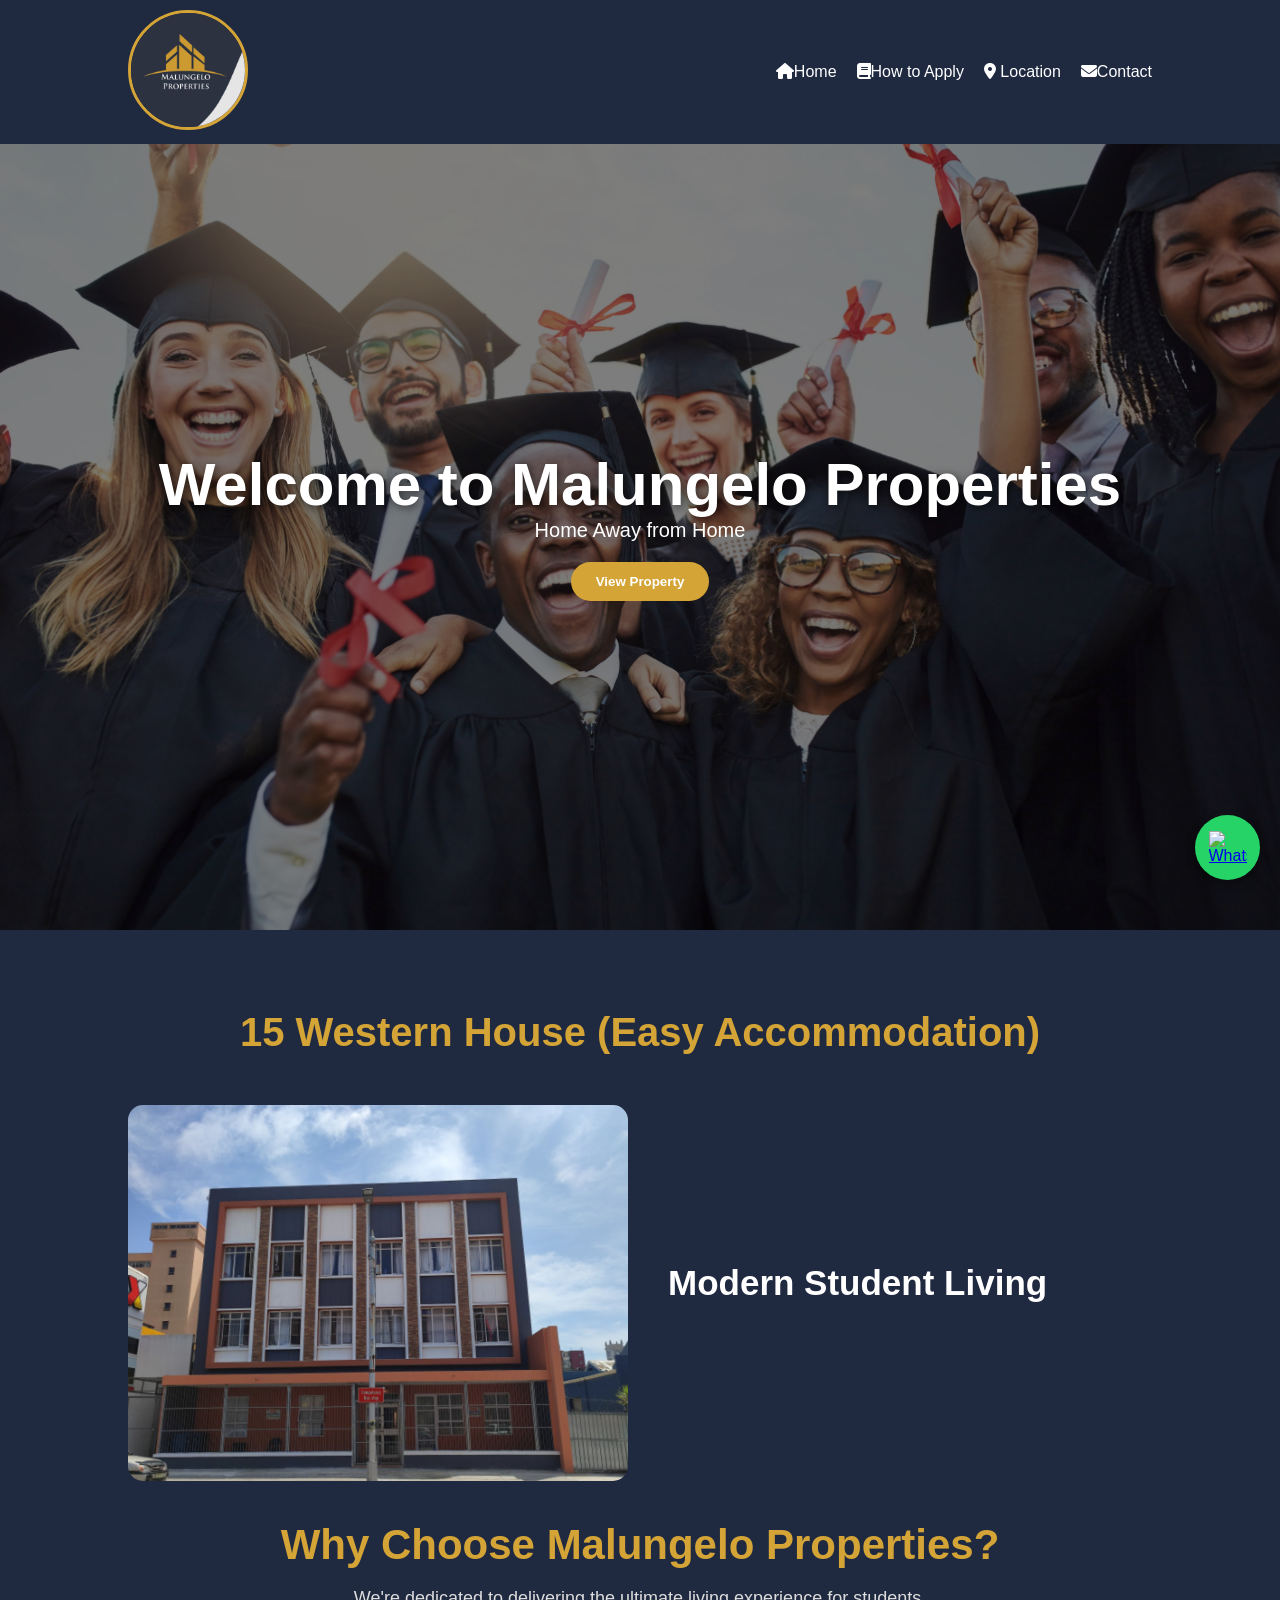
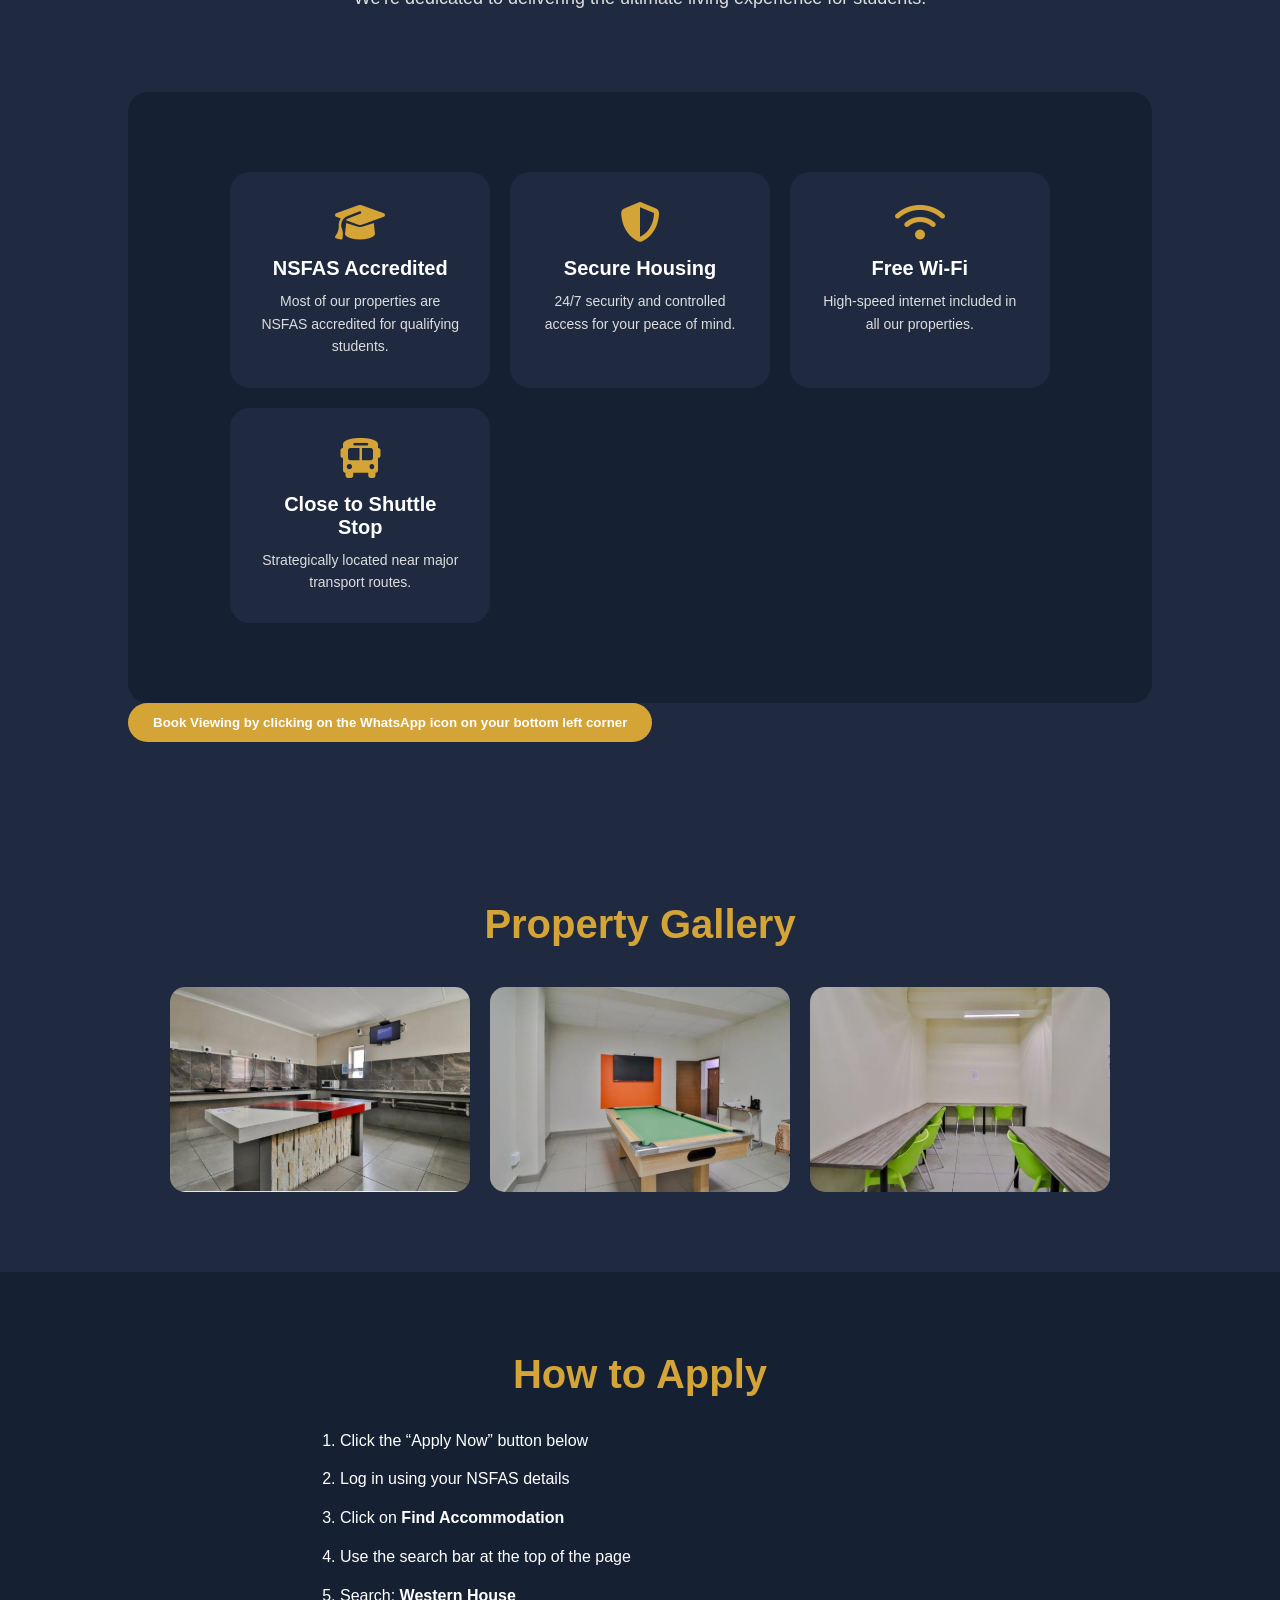
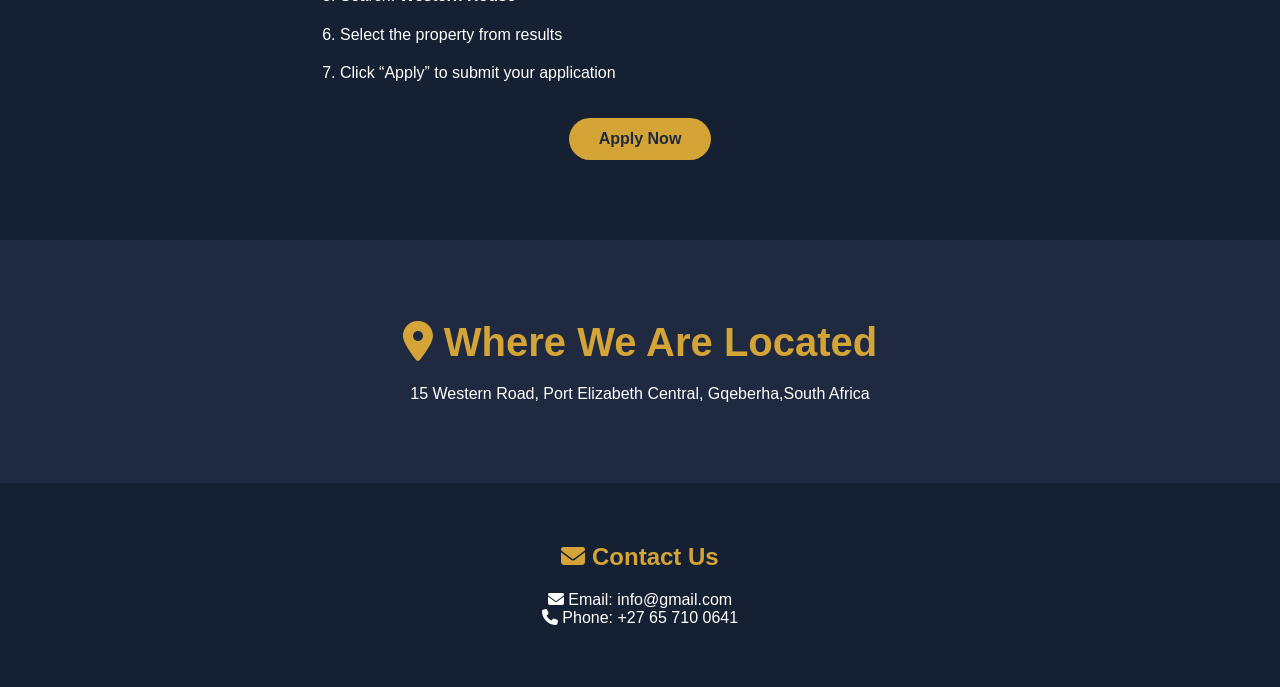
==== index.html @ 6d051ab6 "Add files via upload" ====
<!DOCTYPE html>
<html lang="en">
<head>
    <meta charset="UTF-8">
    <meta name="viewport" content="width=device-width, initial-scale=1.0">
    <title>Malungelo Accommodation</title>

    <link rel="stylesheet" href="style.css">
    <link rel="stylesheet" href="https://cdnjs.cloudflare.com/ajax/libs/font-awesome/6.4.0/css/all.min.css">
</head>

<body>

    <!-- NAVBAR -->
    <header>
        <nav>
            <div class="logo">
                <img src="logo.jpeg" alt="Logo">
            </div>

            <ul>
               <li><a href="#home"><i class="fas fa-home"></i>Home</a></li>
               <li><a href="#apply"><i class="fas fa-book"></i>How to Apply</a></li>
    <li><a href="https://www.google.com/maps?q=15+Western+Rd,+Gqeberha,+South+Africa"
     target="_blank"
     rel="noopener noreferrer">
    <i class="fas fa-map-marker-alt"></i> Location
  </a></li>
    <li><a href="#contact"><i class="fas fa-envelope"></i>Contact</a></li>   
            </ul>
        </nav>
    </header>

    <!-- HERO SECTION -->
    <section class="hero" id="home">
    <div class="hero-overlay"></div>

    <div class="hero-text">
        <h1>Welcome to Malungelo Properties</h1>
        <p> Home Away from Home</p>
        <button>View Property</button>
    </div>
</section>

    <!-- PROPERTY SECTION -->
    <section class="property-section">

        <h2>15 Western House (Easy Accommodation)</h2>

        <div class="property-card">

            <img src="property1.png" alt="Property">

            <div class="property-info">

                <h3>Modern Student Living</h3>

            </div>

        </div>
     <div class="features-heading">
    <h2>Why Choose Malungelo Properties?</h2>
    <p>
        We're dedicated to delivering the ultimate living experience for students.
    </p>
</div>

<div class="features">

    <div class="feature-box">
        <i class="fas fa-graduation-cap feature-icon"></i>
        <h3 class="feature-title">NSFAS Accredited</h3>
        <p class="feature-text">
            Most of our properties are NSFAS accredited for qualifying students.
        </p>
    </div>

    <div class="feature-box">
        <i class="fas fa-shield-alt feature-icon"></i>
        <h3 class="feature-title">Secure Housing</h3>
        <p class="feature-text">
            24/7 security and controlled access for your peace of mind.
        </p>
    </div>

    <div class="feature-box">
        <i class="fas fa-wifi feature-icon"></i>
        <h3 class="feature-title">Free Wi-Fi</h3>
        <p class="feature-text">
            High-speed internet included in all our properties.
        </p>
    </div>

    <div class="feature-box">
        <i class="fas fa-bus feature-icon"></i>
        <h3 class="feature-title">Close to Shuttle Stop</h3>
        <p class="feature-text">
            Strategically located near major transport routes.
        </p>
    </div>

</div>

     <button> Book Viewing by clicking on the WhatsApp icon on your bottom left corner</button>
    </div>
   

    </section>

    <!-- GALLERY -->
    <section class="gallery">

        <h2>Property Gallery</h2>

        <div class="gallery-container">

            <img src="room1.png" alt="Student room 1">
            <img src="room2.png" alt="Student room 2">
            <img src="room3.png" alt="Student room 3">

        </div>

    </section>

    

   
    <!-- HOW TO APPLY SECTION -->
<section class="apply-section" id="apply">

    <h2>How to Apply</h2>

    <div class="apply-steps">

        <ol>
            <li>Click the “Apply Now” button below</li>
            <li>Log in using your NSFAS details</li>
            <li>Click on <strong>Find Accommodation</strong></li>
            <li>Use the search bar at the top of the page</li>
            <li>Search: <strong> Western House </strong></li>
            <li>Select the property from results</li>
            <li>Click “Apply” to submit your application</li>
        </ol>

    </div>

    <a href="https://profprod.nsfas.org.za/login?submit=accept"
       target="_blank"
       class="apply-btn">
       Apply Now
    </a>

</section>

    <!-- LOCATION -->
   <section class="location">
    <h2><i class="fas fa-map-marker-alt"></i> Where We Are Located</h2>
    <p>15 Western Road, Port Elizabeth Central, Gqeberha,South Africa</p>
</section>

    <!-- CONTACT -->
   <section class="contact" id="contact">
    <h2><i class="fas fa-envelope"></i> Contact Us</h2>
    <p><i class="fas fa-envelope"></i> Email: info@gmail.com</p>
    <p><i class="fas fa-phone"></i> Phone: +27 65 710 0641</p>
</section>

    <!-- WHATSAPP BUTTON -->
    <a href="https://wa.me/27657100641" class="whatsapp-btn" target="_blank" aria-label="Chat on WhatsApp">
        
    <img src="https://cdn-icons-png.flaticon.com/512/733/733585.png" alt="WhatsApp">
</a>
<script src="script.js"></script>
</body>
</html>
---- style.css ----
*{
    margin:0;
    padding:0;
    box-sizing:border-box;
    font-family:Arial, sans-serif;
}

body{
    background:#1f2940;
    color:white;
    padding-top: 120px;
}

/* NAVBAR */

header{
     background:#1f2940;
    padding:10px 10%;
    
    position: fixed;
    top: 0;
    left: 0;
    width: 100%;
    
    z-index: 1000;
}

nav{
    display:flex;
    justify-content:space-between;
    align-items:center;
}

.logo img{
    width:120px;
    height:120px;
    border-radius:50%;
    object-fit:cover;
    border:3px solid #d4a437;
}

nav ul{
    display:flex;
    list-style:none;
}

nav ul li{
    margin-left:20px;
}

nav ul li a{
    color:white;
    text-decoration:none;
    transition:0.3s;
}

nav ul li a:hover{
    color:#d4a437;
}

/* HERO */

.hero{
    height:90vh;
    position: relative;

    background: url("graduation.png") center/cover no-repeat;

    display:flex;
    justify-content:center;
    align-items:center;
    text-align:center;
}
.hero-overlay{
    position:absolute;
    top:0;
    left:0;
    width:100%;
    height:100%;
    background: rgba(0,0,0,0.5);
    z-index:1;
}

.hero-text{
   position: relative;
    z-index: 2;
    animation: fadeIn 2s ease;
    padding: 20px;
}

.hero-text h1{
    font-size: 60px;
    text-shadow: 2px 2px 10px rgba(0,0,0,0.6);
}

.hero-text p{
    font-size:20px;
    margin-bottom:20px;
}

button{
   padding: 12px 25px;
    border: none;
    background: #d4a437;
    color: white;
    border-radius: 30px;
    cursor: pointer;
    transition: 0.3s;
    font-weight: bold;
}

button:hover{
    background: white;
    color: #1f2940;
    transform: scale(1.05);
}

/* PROPERTY */

.property-section{
    padding:80px 10%;
}

.property-section h2{
    text-align:center;
    margin-bottom:50px;
    color:#d4a437;
    font-size:40px;
}

.property-card{
    display:flex;
    gap:40px;
    align-items:center;
    flex-wrap:wrap;

    animation:slideUp 1.5s ease;
}

.property-card img{
    width:500px;
    border-radius:15px;
    transition:0.4s;
}

.property-card img:hover{
    transform:scale(1.05);
}

.property-info{
    max-width:500px;
}

.property-info h3{
    font-size:35px;
    margin-bottom:20px;
}

.property-info p{
    line-height:1.8;
    margin-bottom:20px;
}

/* GALLERY */

.gallery{
    padding:80px 10%;
    text-align:center;
}

.gallery h2{
    color:#d4a437;
    margin-bottom:40px;
    font-size:40px;
}

.gallery-container{
    display:flex;
    gap:20px;
    justify-content:center;
    flex-wrap:wrap;
}

.gallery-container img{
    width:300px;
    border-radius:15px;
    transition:0.4s;
}

.gallery-container img:hover{
    transform:translateY(0) scale(1.05);
    box-shadow:0px 8px 20px rgba(0,0,0,0.5);
}
.apply-section{
    padding:80px 10%;
    text-align:center;
    background:#162033;
}

.apply-section h2{
    color:#d4a437;
    font-size:40px;
    margin-bottom:30px;
}

.apply-steps ol{
    text-align:left;
    max-width:600px;
    margin:0 auto 30px auto;
    line-height:1.8;
}

.apply-steps li{
    margin-bottom:10px;
}

.apply-btn{
    display:inline-block;
    padding:12px 30px;
    background:#d4a437;
    color:#1f2940;
    text-decoration:none;
    font-weight:bold;
    border-radius:30px;
    transition:0.3s;
}

.apply-btn:hover{
    background:white;
    transform:scale(1.05);
}
/* LOCATION */

.location{
    padding:80px 10%;
    text-align:center;
}

.location h2{
    color:#d4a437;
    margin-bottom:20px;
    font-size:40px;
}

/* CONTACT */

.contact{
    padding:60px 10%;
    text-align:center;
    background:#162033;
}

.contact h2{
    color:#d4a437;
    margin-bottom:20px;
}

/* WHATSAPP BUTTON */

.whatsapp-btn{
    position:fixed;
    bottom:20px;
    right:20px;
    width:65px;
    height:65px;
    background:#25D366;
    border-radius:50%;

    display:flex;
    justify-content:center;
    align-items:center;

    box-shadow:0px 4px 10px rgba(0,0,0,0.4);

    z-index:1000;

    animation:pulse 2s infinite;
}

.whatsapp-btn img{
    width:38px;
}

.whatsapp-btn:hover{
    transform:scale(1.1);
}
.features{
    padding:80px 10%;
    display:grid;
    grid-template-columns:repeat(auto-fit, minmax(220px, 1fr));
    gap:20px;
    border-radius: 20px;
    background:#162033;
    text-align:center;
}

.feature-box{
    background:#1f2940;
    padding:30px;
    border-radius:15px;
    transition:0.3s;
}

.feature-box:hover{
    transform:translateY(-8px);
    background:#22304d;
}

.feature-icon{
    font-size:40px;
    color:#d4a437;
    margin-bottom:15px;
}

.feature-title{
    font-size:20px;
    font-weight:bold;
    margin-bottom:10px;
}

.feature-text{
    font-size:14px;
    line-height:1.6;
    color:#ddd;
}
.feature-box{
    background:#1f2940;
    padding:30px;
    border-radius:20px;
    transition:0.4s ease;
    cursor:pointer;
    position:relative;
    overflow:hidden;
}

/* glow effect */
.feature-box::before{
    content:"";
    position:absolute;
    top:0;
    left:-100%;
    width:100%;
    height:100%;
    background:linear-gradient(120deg, transparent, rgba(212,164,55,0.15), transparent);
    transition:0.5s;
}

.feature-box:hover::before{
    left:100%;
}

.feature-box:hover{
    transform:translateY(-10px) scale(1.03);
    box-shadow:0 10px 25px rgba(0,0,0,0.4);
}
.features-heading{
    text-align:center;
    margin-bottom:50px;
}

.features-heading h2{
    font-size:42px;
    font-weight:bold;
    color:#d4a437;
    margin-bottom:15px;
}

.features-heading p{
    font-size:18px;
    color:#ddd;
    max-width:700px;
    margin:auto;
    line-height:1.6;
}
.features-heading{
    background:#1f2940;
    padding:40px;
    border-radius:20px;
    text-align:center;
    margin-bottom:40px;
}

.features-heading h2{
    font-size:42px;
    color:#d4a437;
    margin-bottom:15px;
    font-weight:bold;
}

.features-heading p{
    font-size:18px;
    color:#ddd;
    line-height:1.6;
}
/* ANIMATIONS */

@keyframes fadeIn{

    from{
        opacity:0;
        transform:translateY(-30px);
    }

    to{
        opacity:1;
        transform:translateY(0);
    }

}

@keyframes slideUp{

    from{
        opacity:0;
        transform:translateY(40px);
    }

    to{
        opacity:1;
        transform:translateY(0);
    }

}

@keyframes pulse{

    0%{
        transform:scale(1);
    }

    50%{
        transform:scale(1.08);
    }

    100%{
        transform:scale(1);
    }
 
}
@media (max-width: 768px){

    .hero-text h1{
        font-size: 35px;
    }

    .property-card{
        flex-direction: column;
        text-align: center;
    }

    .property-card img{
        width: 100%;
    }

    nav ul{
        flex-direction: column;
        gap: 10px;
    }
}
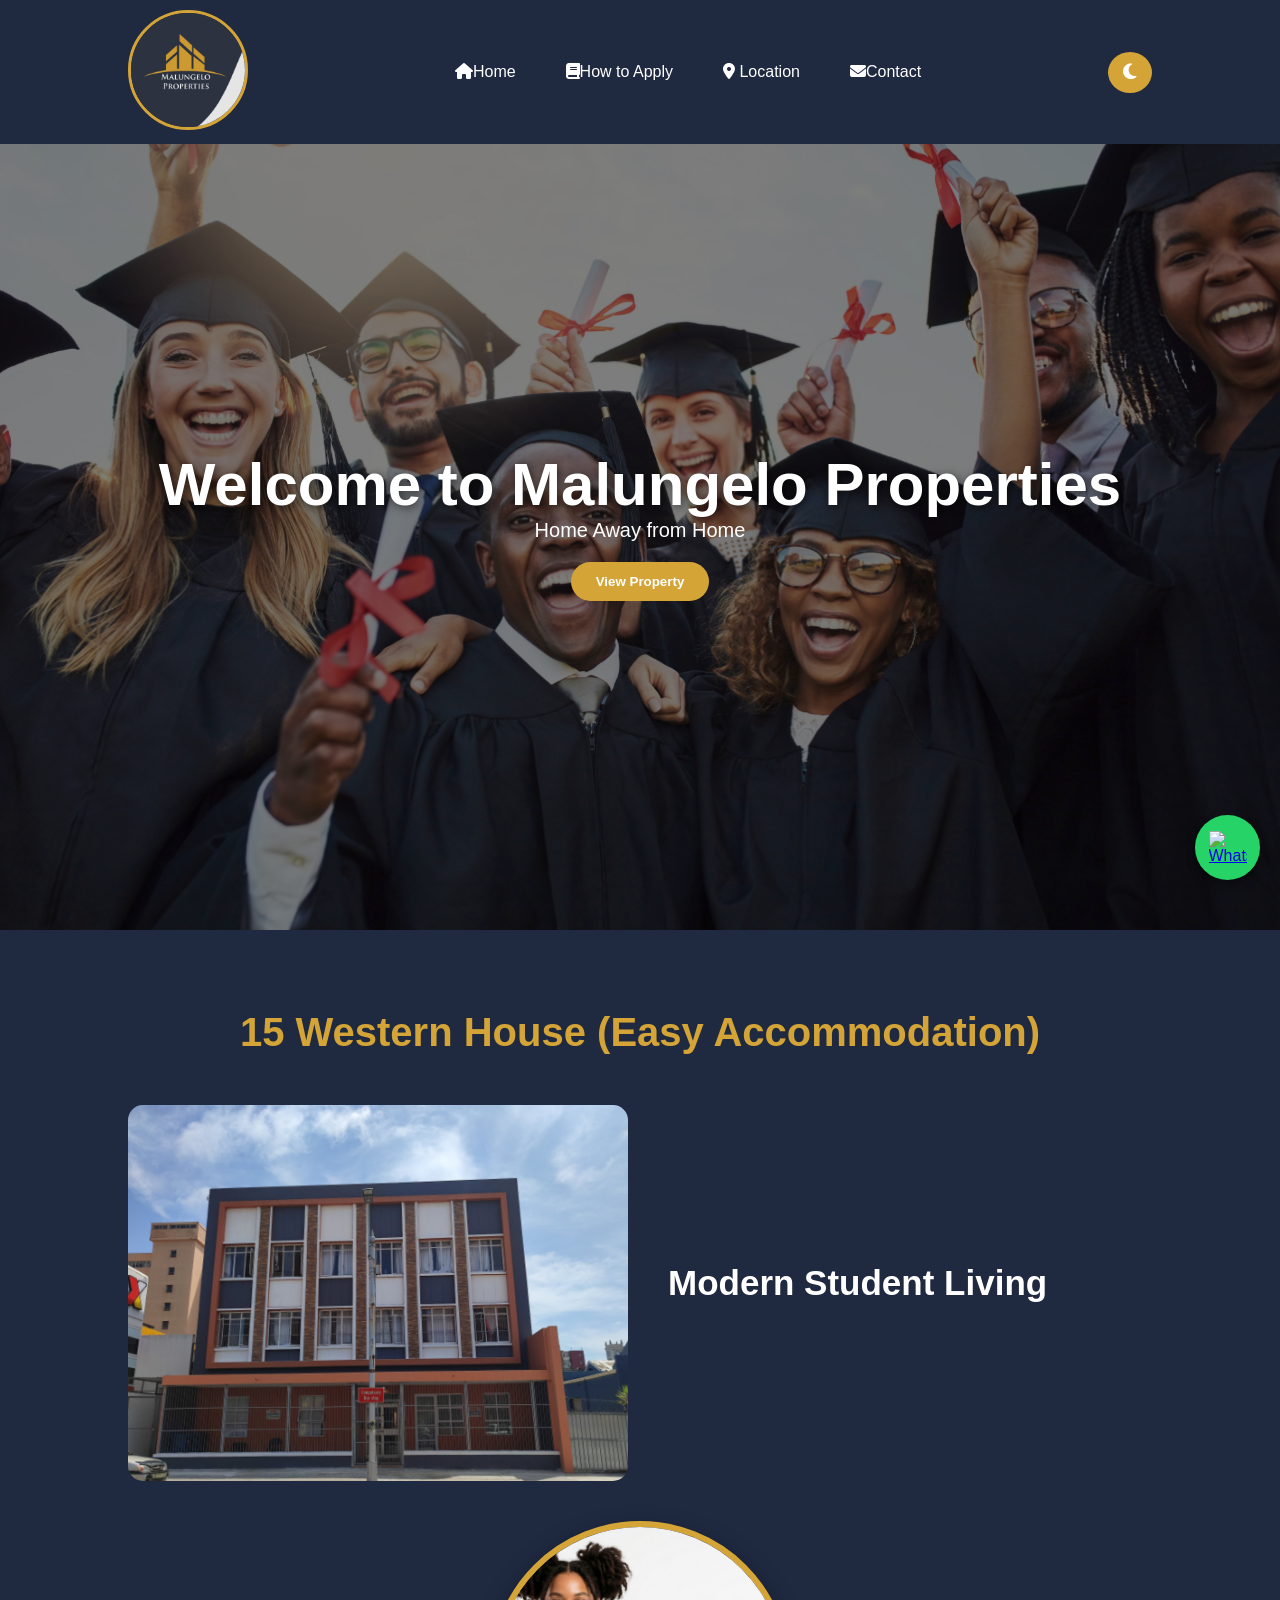
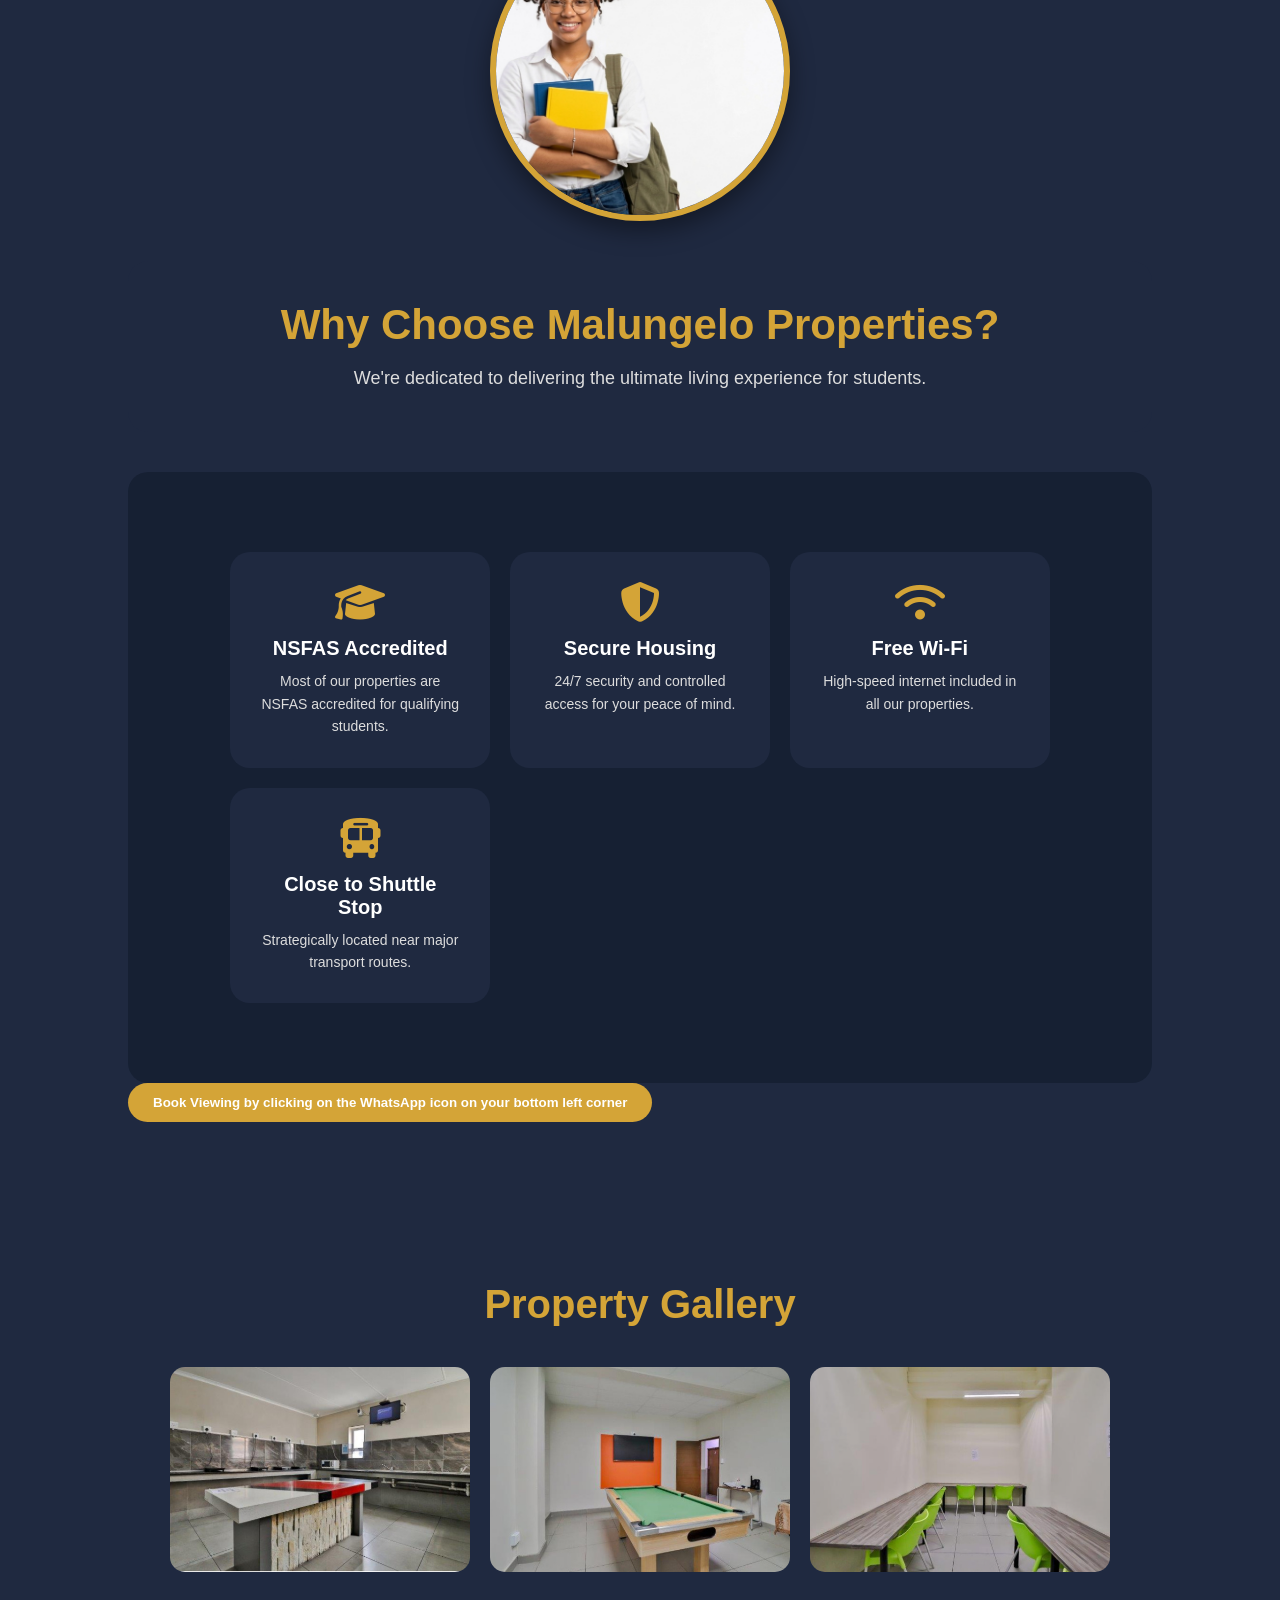
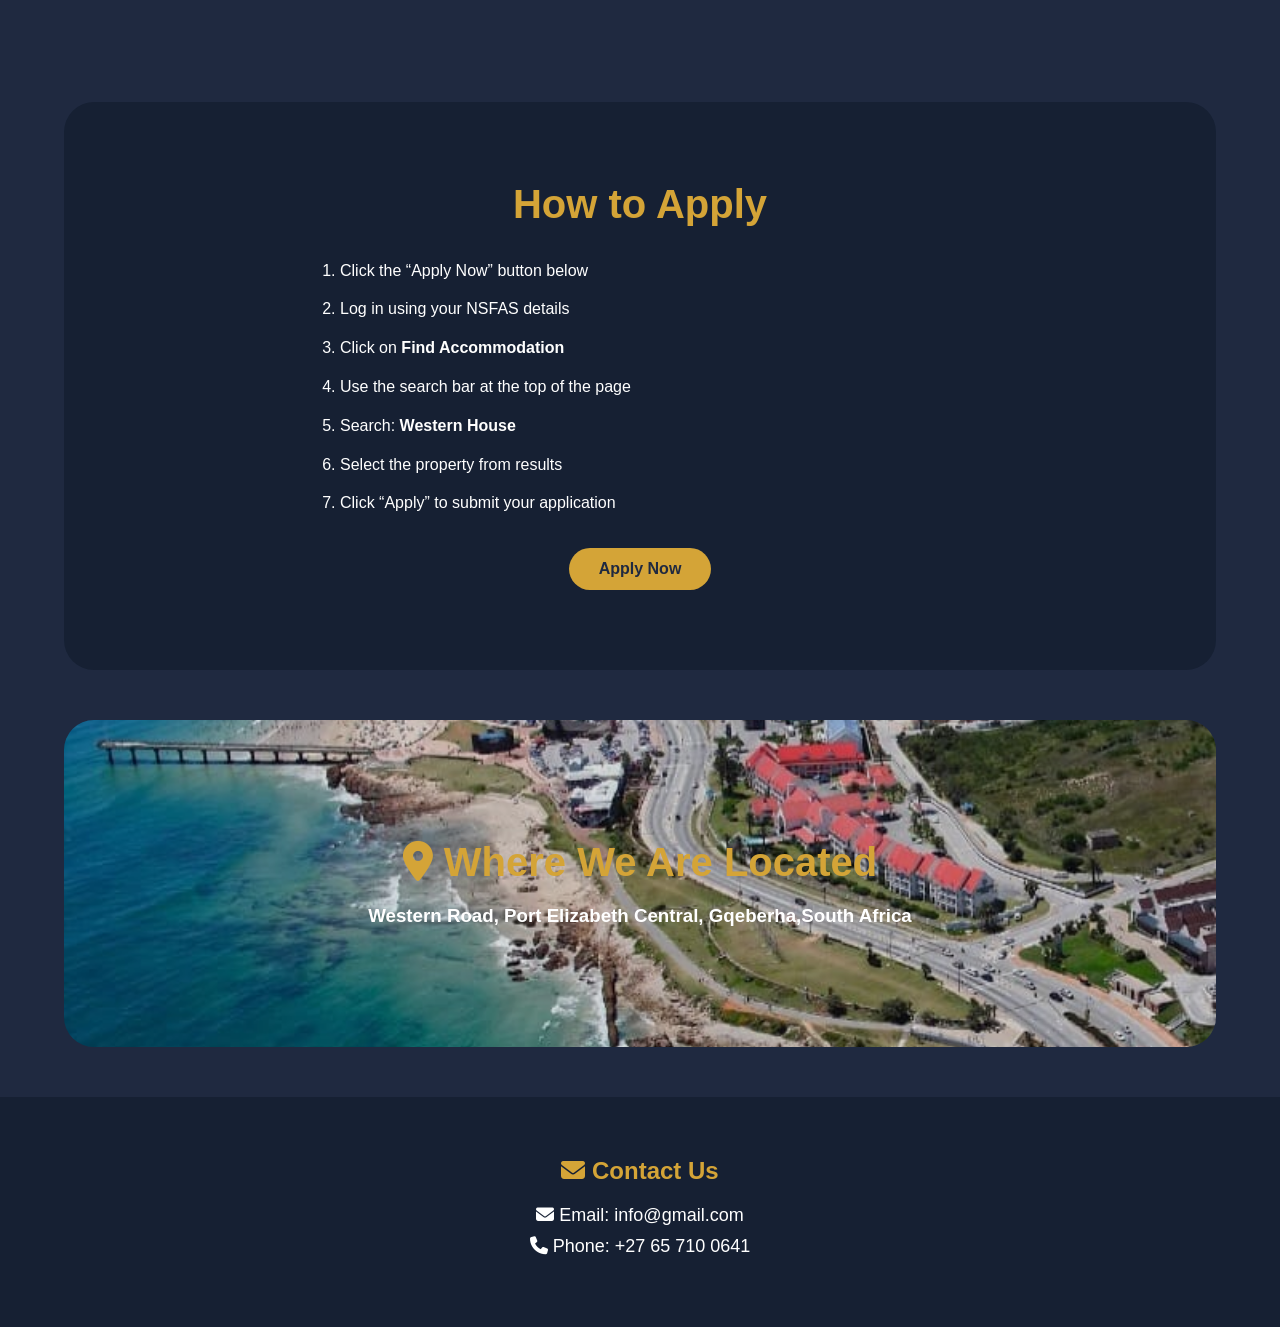
==== commit 95b81f0f: "Add files via upload" ====
--- a/index.html
+++ b/index.html
@@ -28,6 +28,9 @@
   </a></li>
     <li><a href="#contact"><i class="fas fa-envelope"></i>Contact</a></li>   
             </ul>
+            <button id="theme-toggle">
+        <i class="fas fa-moon"></i>
+    </button>
         </nav>
     </header>
 
@@ -58,6 +61,11 @@
             </div>
 
         </div>
+        <section class="fun-image-section">
+
+    <img src="fun.jpg" alt="Students" class="fun-image">
+
+</section>
      <div class="features-heading">
     <h2>Why Choose Malungelo Properties?</h2>
     <p>
@@ -154,8 +162,11 @@
 
     <!-- LOCATION -->
    <section class="location">
+    <div class="location-overlay"></div>
+    <div  class="location-content">
     <h2><i class="fas fa-map-marker-alt"></i> Where We Are Located</h2>
-    <p>15 Western Road, Port Elizabeth Central, Gqeberha,South Africa</p>
+    <h3><strong> Western Road, Port Elizabeth Central, Gqeberha,South Africa</strong><h3>
+    </div>
 </section>
 
     <!-- CONTACT -->
--- a/style.css
+++ b/style.css
@@ -41,7 +41,11 @@
 
 nav ul{
     display:flex;
+    flex-direction:row;
+    align-items:center;
+    justify-content:center;
     list-style:none;
+    gap:30px;
 }
 
 nav ul li{
@@ -392,6 +396,268 @@
     color:#ddd;
     line-height:1.6;
 }
+#theme-toggle{
+    padding:10px 15px;
+    border:none;
+    border-radius:50%;
+    background:#d4a437;
+    color:white;
+    cursor:pointer;
+    font-size:18px;
+    transition:0.3s;
+}
+
+#theme-toggle:hover{
+    transform:scale(1.1);
+}
+
+/* LIGHT MODE */
+
+/* LIGHT MODE */
+
+body.light-mode{
+    background:#e9eef7;
+    color:#1f2940;
+}
+
+/* HEADER + NAVBAR */
+body.light-mode header{
+    background:#dfe7f5;
+    box-shadow:0 2px 10px rgba(0,0,0,0.1);
+}
+
+body.light-mode nav ul li a{
+    color:#1f2940;
+}
+
+/* HERO */
+
+
+/* MAIN SECTIONS */
+body.light-mode .property-section,
+body.light-mode .gallery
+{
+    background:#e9eef7;
+}
+
+/* DARK BLUE SECTIONS */
+body.light-mode .apply-section,
+body.light-mode .contact,
+body.light-mode .features{
+    background:#1f2940;
+}
+
+/* FEATURE CARDS */
+body.light-mode .feature-box{
+    background:#dfe7f5;
+    color:#1f2940;
+    box-shadow:0 4px 12px rgba(0,0,0,0.1);
+}
+
+body.light-mode .feature-box:hover{
+    background:#1f2940;
+}
+
+
+/* FEATURE TEXT */
+body.light-mode .feature-text,
+body.light-mode .features-heading p,
+body.light-mode .apply-steps{
+    color:rgb(255, 255, 255);
+}
+
+/* FEATURES HEADING */
+body.light-mode .features-heading{
+    background:#dfe7f5;
+}
+
+/* BUTTONS */
+body.light-mode button,
+body.light-mode .apply-btn{
+    background:#1f2940;
+    color:white;
+}
+
+body.light-mode button:hover,
+body.light-mode .apply-btn:hover{
+    background:#d4a437;
+    color:white;
+}
+
+/* PROPERTY CARD */
+body.light-mode .property-card{
+    background:transparent;
+}
+
+/* CONTACT + LOCATION TEXT */
+body.light-mode .contact p,
+body.light-mode .location p{
+    color:#1f2940;
+}
+/* KEEP HERO TEXT WHITE ALWAYS */
+
+body.light-mode .hero-text h1,
+body.light-mode .hero-text p{
+    color:white;
+}
+
+/* KEEP "WHY CHOOSE MALUNGELO PROPERTIES" SECTION DARK */
+
+body.light-mode .features-heading{
+    background:#1f2940;
+}
+
+body.light-mode .features-heading h2{
+    color:#d4a437;
+}
+
+body.light-mode .features-heading p{
+    color:white;
+}
+
+/* FEATURE BOX TEXT ALWAYS WHITE */
+
+body.light-mode .feature-box{
+    background:#1f2940;
+    color:white;
+}
+
+body.light-mode .feature-title,
+body.light-mode .feature-text{
+    color:white;
+}/* ROUND APPLY SECTION */
+
+.apply-section{
+    padding:80px 10%;
+    text-align:center;
+    background:#162033;
+    border-radius:30px;
+    margin:50px auto;
+    width:90%;
+}
+
+/* CONTACT TEXT ALWAYS VISIBLE */
+
+.contact p{
+    color:white;
+    font-size:18px;
+    margin:10px 0;
+}
+
+/* LIGHT MODE CONTACT TEXT */
+
+body.light-mode .contact{
+    background:#162033;
+}
+
+body.light-mode .contact p{
+    color:white;
+}
+
+/* KEEP CONTACT TEXT WHITE EVEN ON HOVER */
+
+body.light-mode .contact p:hover{
+    color:white;
+}
+
+/* HOVER EFFECT WITHOUT CHANGING TEXT COLOR */
+
+body.light-mode .feature-box:hover{
+    background:#22304d;
+    transform:translateY(-10px) scale(1.03);
+    box-shadow:0 10px 25px rgba(0,0,0,0.4);
+}
+
+body.light-mode .feature-box:hover .feature-title,
+body.light-mode .feature-box:hover .feature-text{
+    color:white;
+}
+.location{
+    position:relative;
+    padding:120px 10%;
+    text-align:center;
+
+    background:url("location.jpeg") center/cover no-repeat;
+
+    border-radius:30px;
+    margin:50px auto;
+    width:90%;
+
+    overflow:hidden;
+}
+
+/* DARK OVERLAY */
+
+.location-overlay{
+    position:absolute;
+    top:0;
+    left:0;
+    width:100%;
+    height:100%;
+    background:rgba(0, 0, 0, 0.125);
+}
+
+/* CONTENT ABOVE IMAGE */
+
+.location-content{
+    position:relative;
+    z-index:2;
+}
+
+.location h2{
+    color:#d4a437;
+    margin-bottom:20px;
+    font-size:40px;
+}
+
+.location p{
+    color:white;
+    font-size:18px;
+}
+/* FUN IMAGE SECTION */
+
+.fun-image-section{
+    display:flex;
+    justify-content:center;
+    align-items:center;
+    margin:40px auto;
+    width:100%;
+}
+
+/* IMAGE */
+
+.fun-image{
+    width:300px;
+    height:300px;
+
+    object-fit:cover;
+
+    border-radius:50%;
+
+    border:6px solid #d4a437;
+
+    animation:floatImage 3s ease-in-out infinite;
+
+    box-shadow:0 10px 25px rgba(0,0,0,0.4);
+}
+/* FLOAT EFFECT */
+
+@keyframes floatImage{
+
+    0%{
+        transform:translateY(0px);
+    }
+
+    50%{
+        transform:translateY(-15px);
+    }
+
+    100%{
+        transform:translateY(0px);
+    }
+
+}
+
 /* ANIMATIONS */
 
 @keyframes fadeIn{
@@ -452,8 +718,5 @@
         width: 100%;
     }
 
-    nav ul{
-        flex-direction: column;
-        gap: 10px;
-    }
+ 
 }
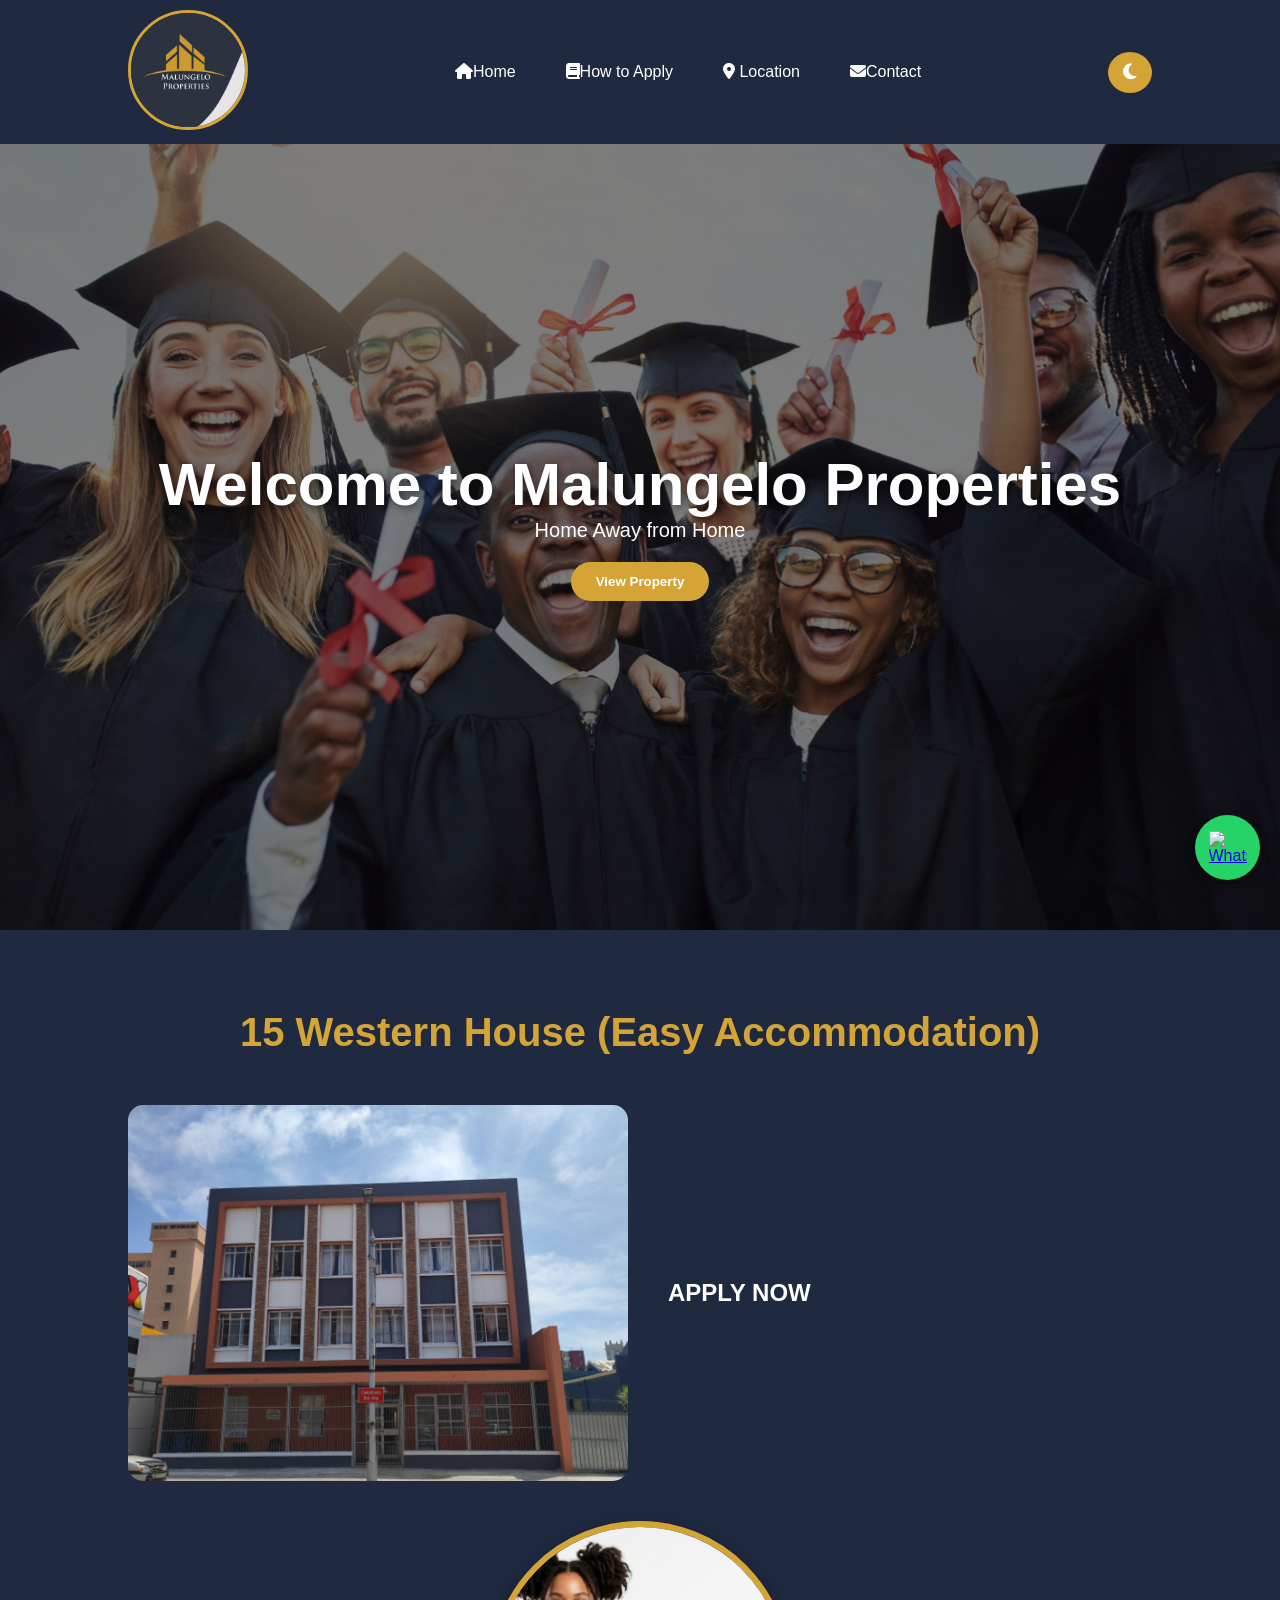
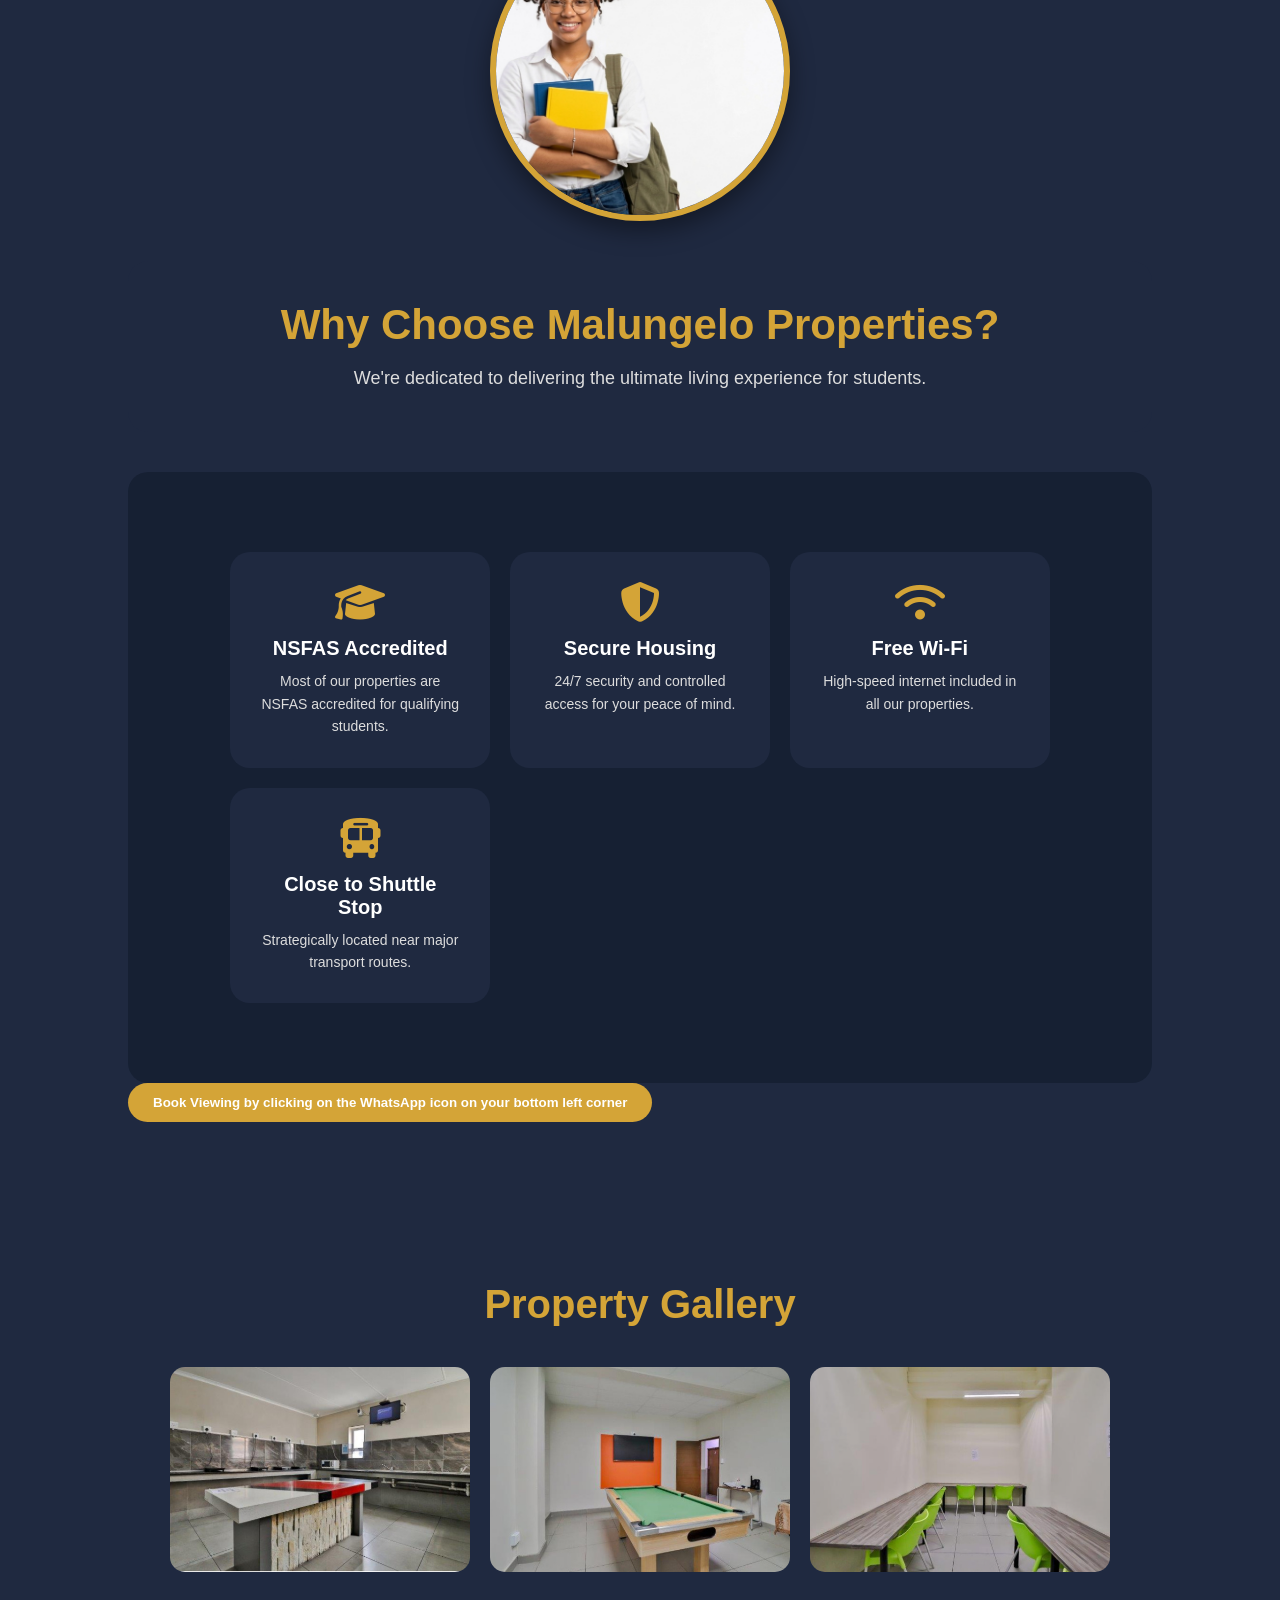
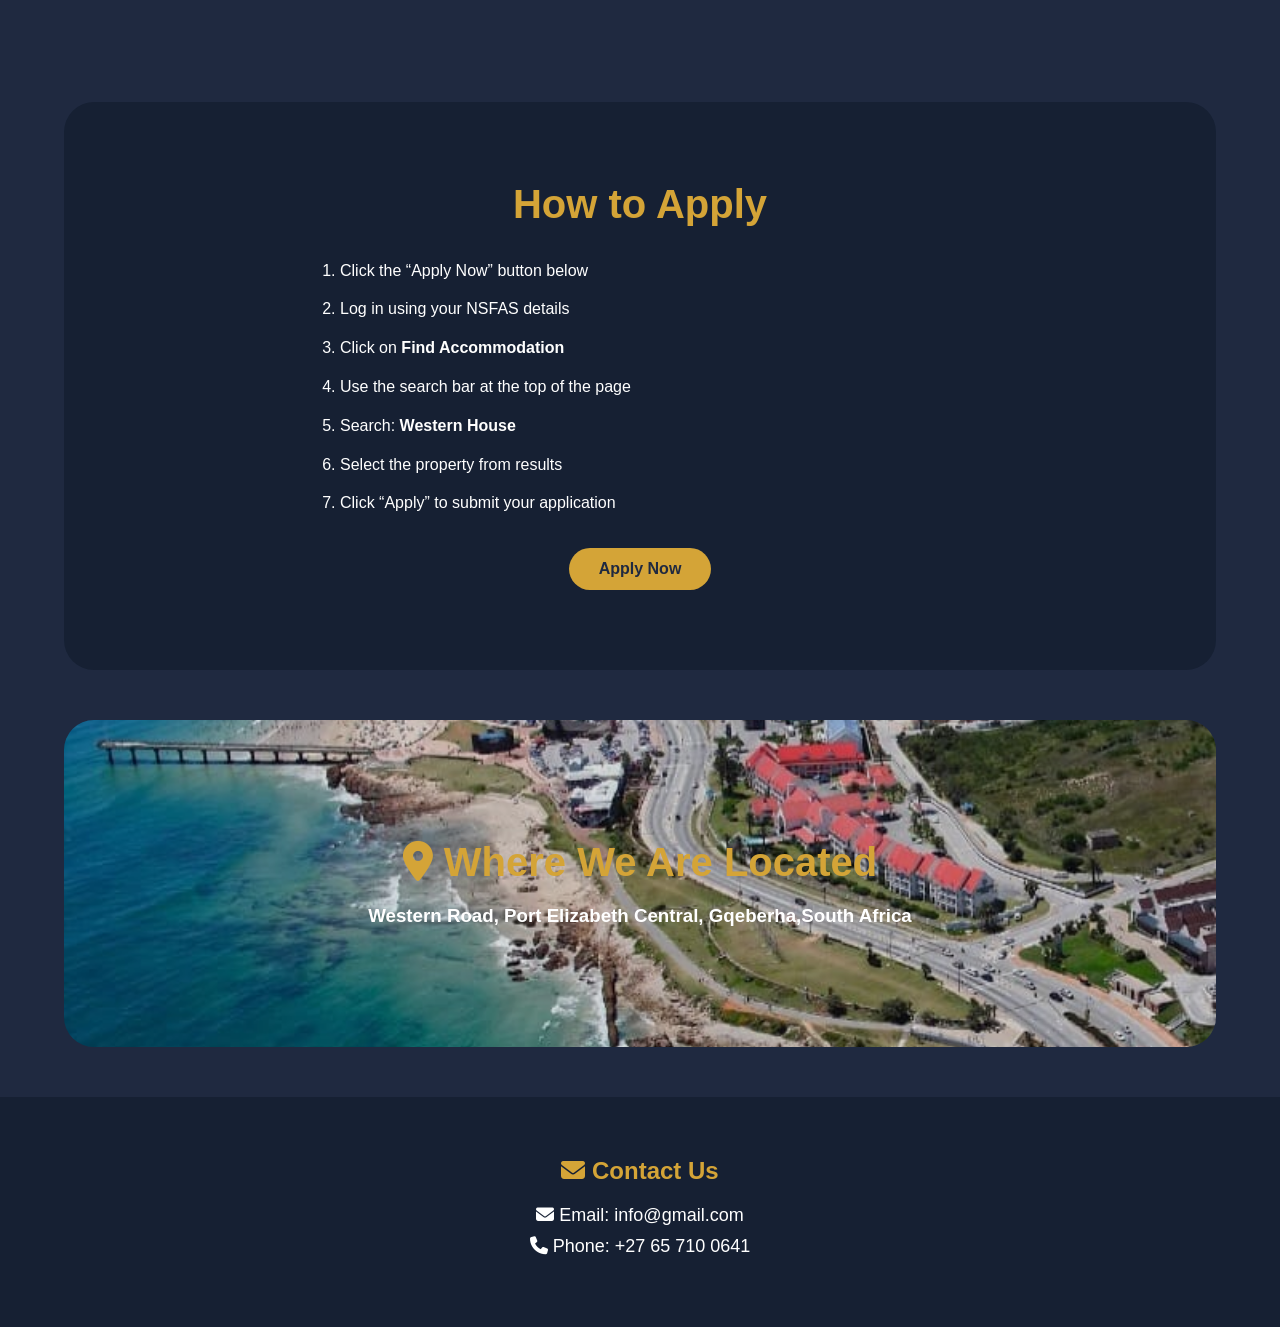
==== commit 892cfe49: "Update index.html" ====
--- a/index.html
+++ b/index.html
@@ -56,7 +56,7 @@
 
             <div class="property-info">
 
-                <h3>Modern Student Living</h3>
+                <h1>APPLY NOW</h1>
 
             </div>
 
@@ -183,4 +183,4 @@
 </a>
 <script src="script.js"></script>
 </body>
-</html>+</html>
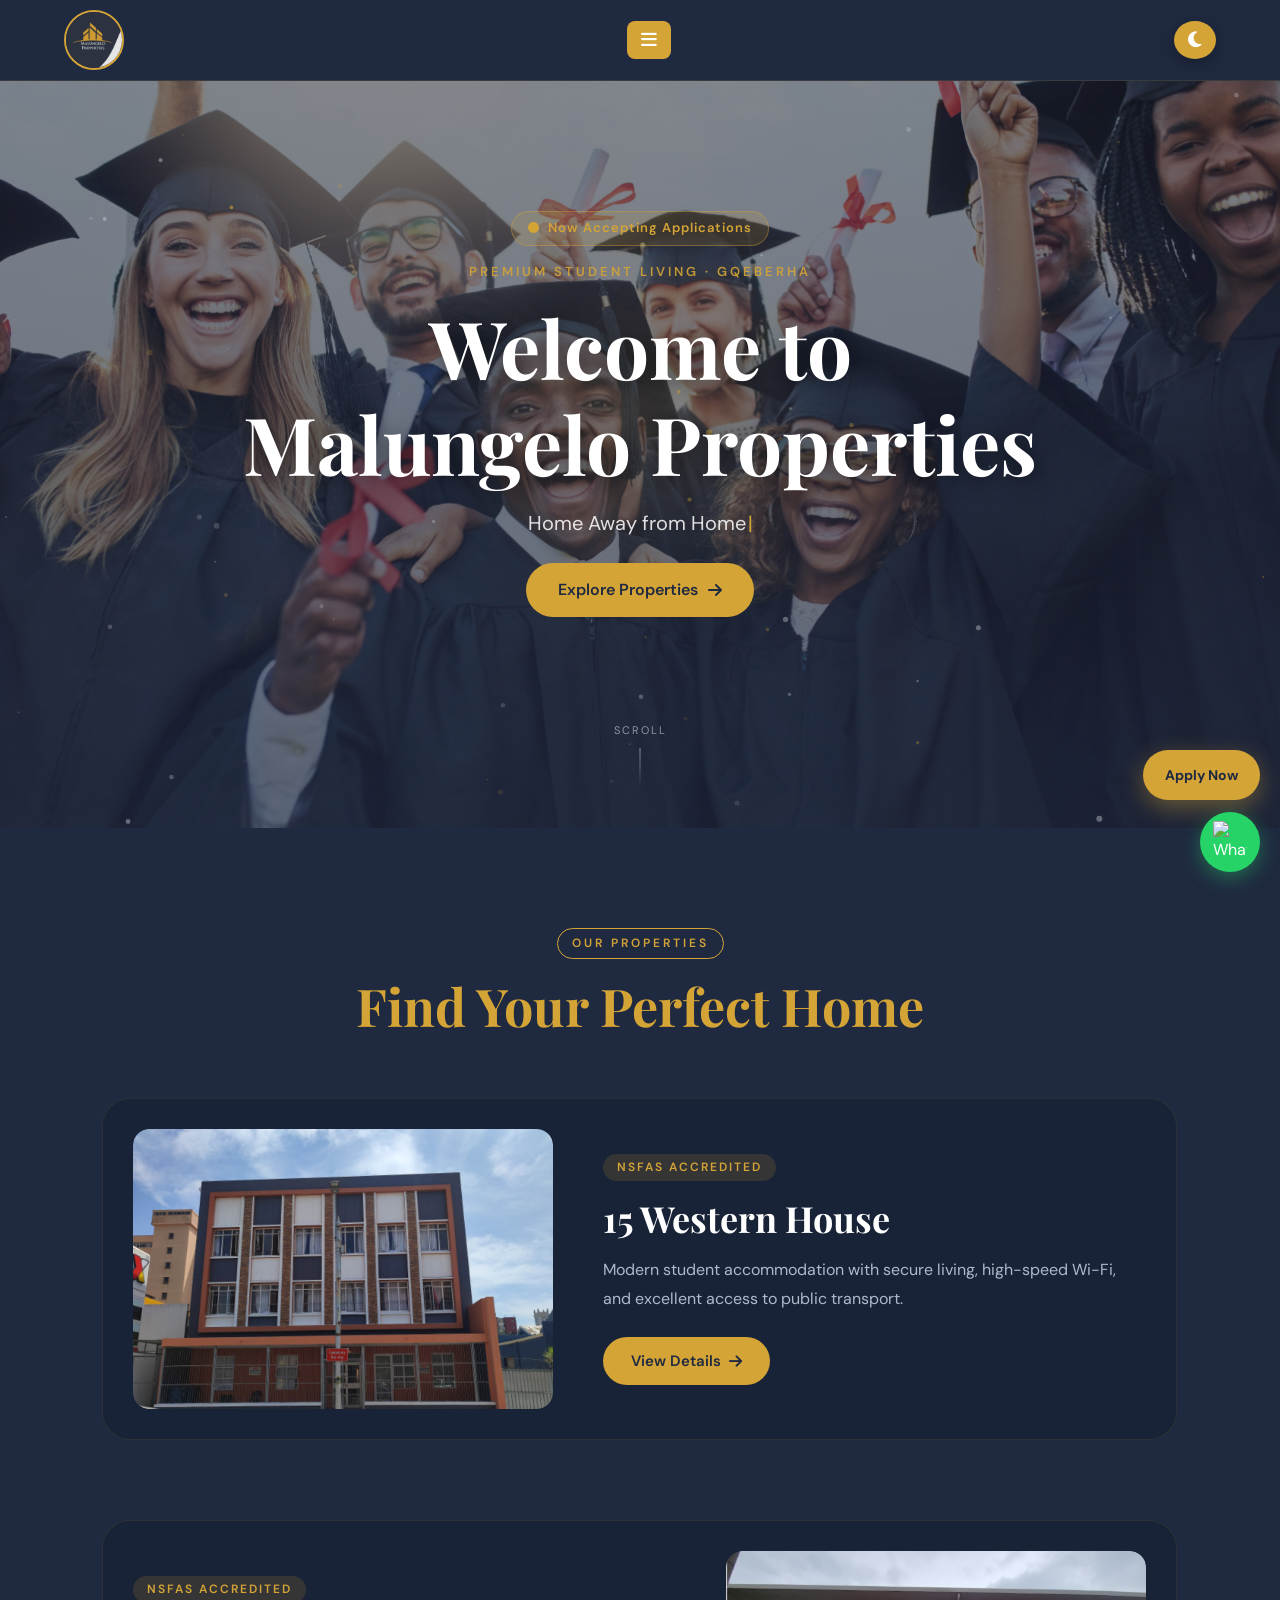
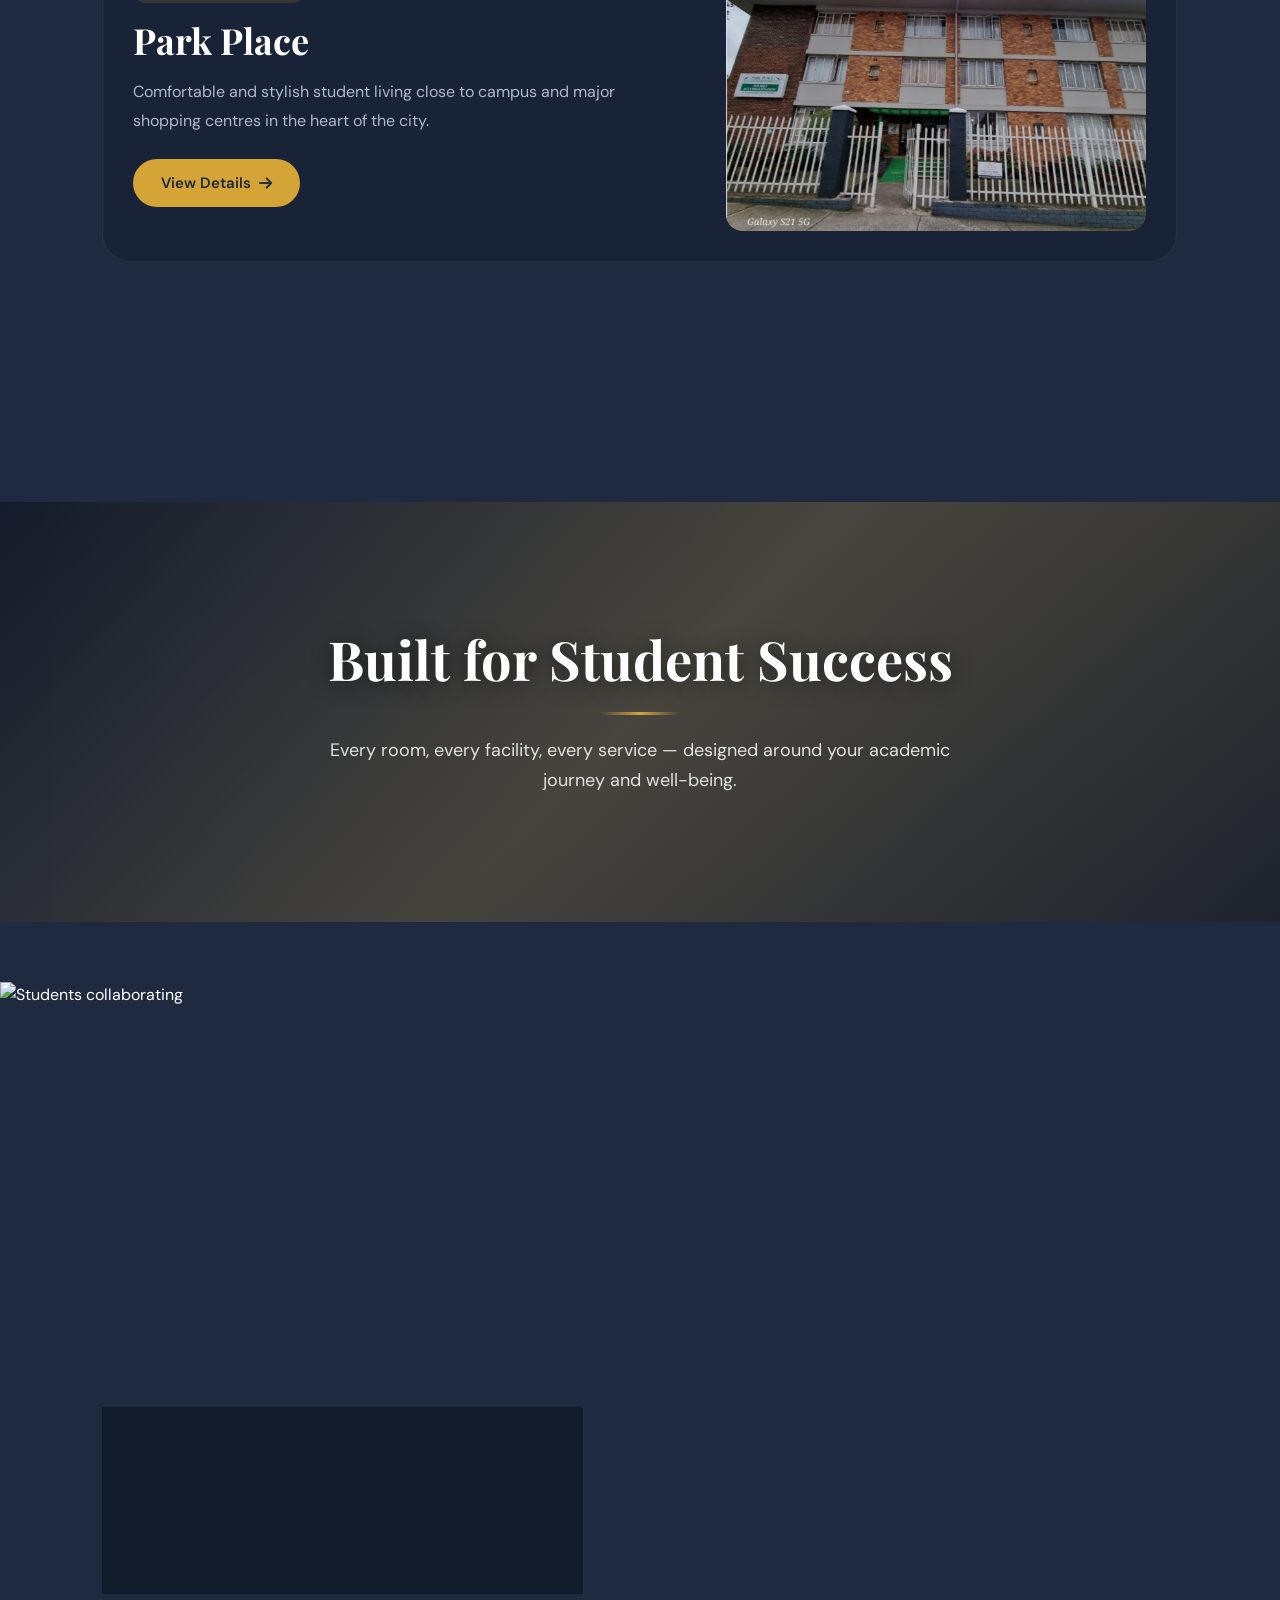
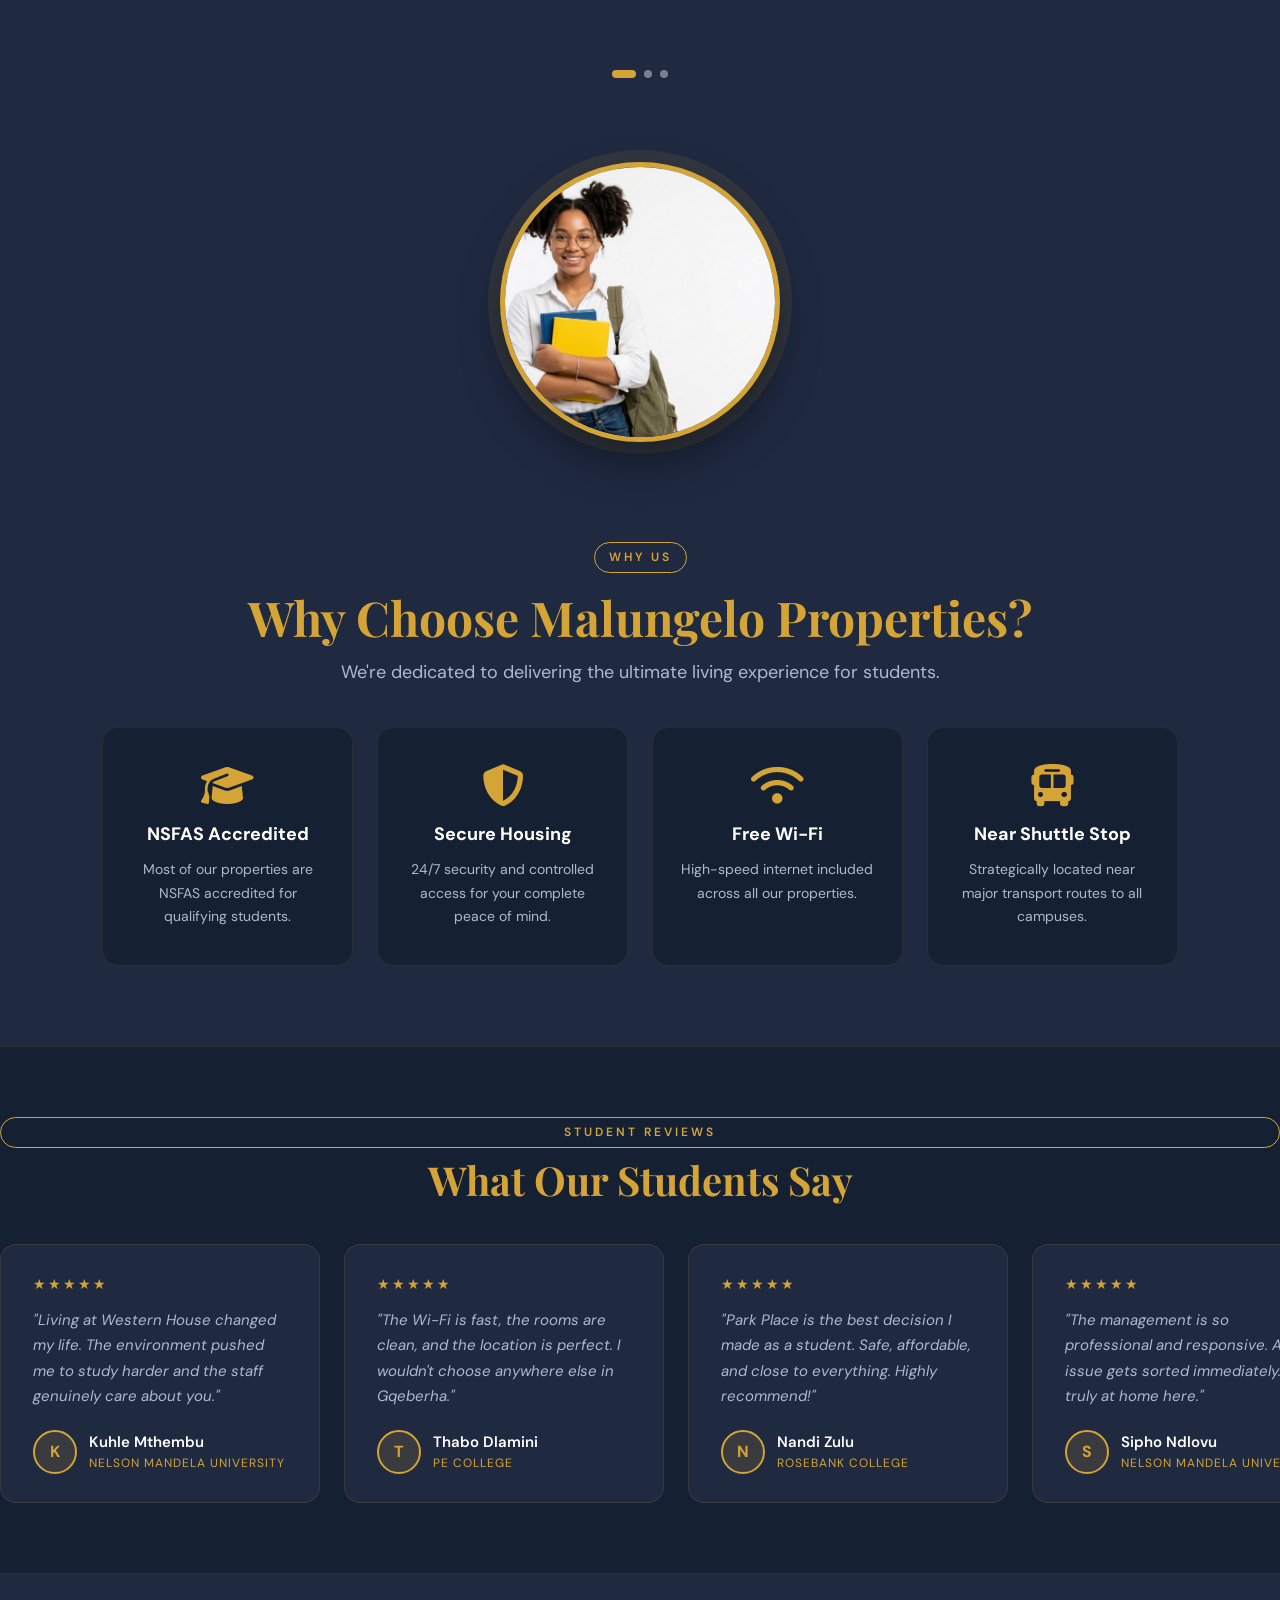
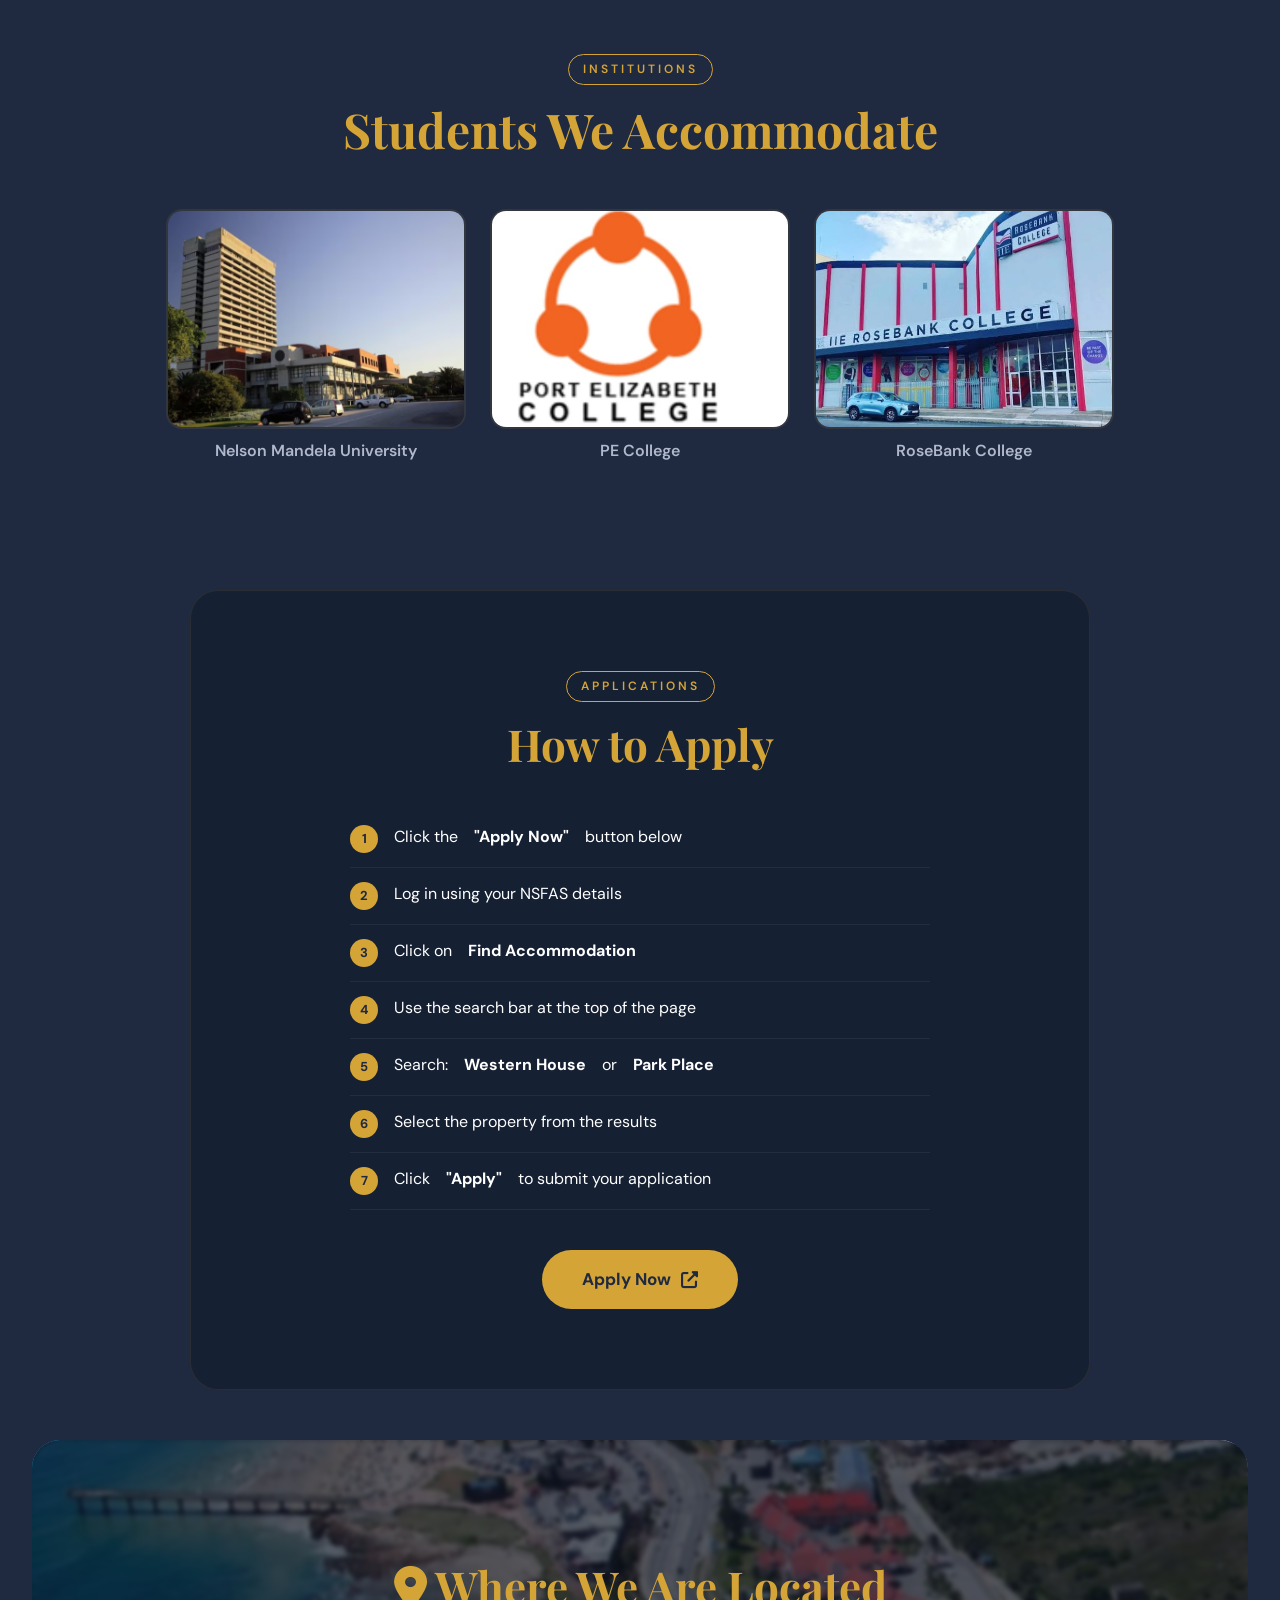
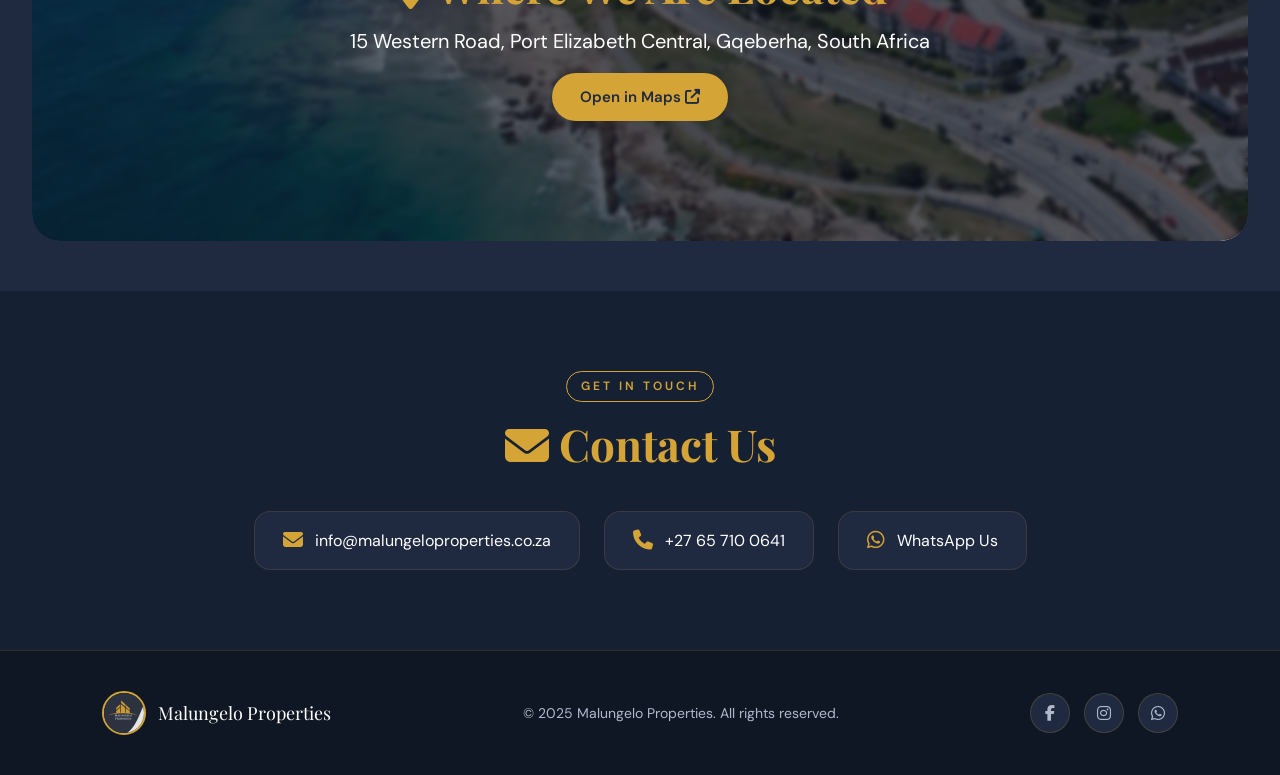
==== commit 01e16783: "new new" ====
--- a/index.html
+++ b/index.html
@@ -1,186 +1,414 @@
-<!DOCTYPE html>
-<html lang="en">
-<head>
-    <meta charset="UTF-8">
-    <meta name="viewport" content="width=device-width, initial-scale=1.0">
-    <title>Malungelo Accommodation</title>
-
-    <link rel="stylesheet" href="style.css">
-    <link rel="stylesheet" href="https://cdnjs.cloudflare.com/ajax/libs/font-awesome/6.4.0/css/all.min.css">
-</head>
-
-<body>
-
-    <!-- NAVBAR -->
-    <header>
-        <nav>
-            <div class="logo">
-                <img src="logo.jpeg" alt="Logo">
-            </div>
-
-            <ul>
-               <li><a href="#home"><i class="fas fa-home"></i>Home</a></li>
-               <li><a href="#apply"><i class="fas fa-book"></i>How to Apply</a></li>
-    <li><a href="https://www.google.com/maps?q=15+Western+Rd,+Gqeberha,+South+Africa"
-     target="_blank"
-     rel="noopener noreferrer">
-    <i class="fas fa-map-marker-alt"></i> Location
-  </a></li>
-    <li><a href="#contact"><i class="fas fa-envelope"></i>Contact</a></li>   
-            </ul>
-            <button id="theme-toggle">
-        <i class="fas fa-moon"></i>
-    </button>
-        </nav>
-    </header>
-
-    <!-- HERO SECTION -->
-    <section class="hero" id="home">
-    <div class="hero-overlay"></div>
-
-    <div class="hero-text">
-        <h1>Welcome to Malungelo Properties</h1>
-        <p> Home Away from Home</p>
-        <button>View Property</button>
-    </div>
-</section>
-
-    <!-- PROPERTY SECTION -->
-    <section class="property-section">
-
-        <h2>15 Western House (Easy Accommodation)</h2>
-
-        <div class="property-card">
-
-            <img src="property1.png" alt="Property">
-
-            <div class="property-info">
-
-                <h1>APPLY NOW</h1>
-
-            </div>
-
-        </div>
-        <section class="fun-image-section">
-
-    <img src="fun.jpg" alt="Students" class="fun-image">
-
-</section>
-     <div class="features-heading">
-    <h2>Why Choose Malungelo Properties?</h2>
-    <p>
-        We're dedicated to delivering the ultimate living experience for students.
-    </p>
-</div>
-
-<div class="features">
-
-    <div class="feature-box">
-        <i class="fas fa-graduation-cap feature-icon"></i>
-        <h3 class="feature-title">NSFAS Accredited</h3>
-        <p class="feature-text">
-            Most of our properties are NSFAS accredited for qualifying students.
-        </p>
-    </div>
-
-    <div class="feature-box">
-        <i class="fas fa-shield-alt feature-icon"></i>
-        <h3 class="feature-title">Secure Housing</h3>
-        <p class="feature-text">
-            24/7 security and controlled access for your peace of mind.
-        </p>
-    </div>
-
-    <div class="feature-box">
-        <i class="fas fa-wifi feature-icon"></i>
-        <h3 class="feature-title">Free Wi-Fi</h3>
-        <p class="feature-text">
-            High-speed internet included in all our properties.
-        </p>
-    </div>
-
-    <div class="feature-box">
-        <i class="fas fa-bus feature-icon"></i>
-        <h3 class="feature-title">Close to Shuttle Stop</h3>
-        <p class="feature-text">
-            Strategically located near major transport routes.
-        </p>
-    </div>
-
-</div>
-
-     <button> Book Viewing by clicking on the WhatsApp icon on your bottom left corner</button>
-    </div>
-   
-
-    </section>
-
-    <!-- GALLERY -->
-    <section class="gallery">
-
-        <h2>Property Gallery</h2>
-
-        <div class="gallery-container">
-
-            <img src="room1.png" alt="Student room 1">
-            <img src="room2.png" alt="Student room 2">
-            <img src="room3.png" alt="Student room 3">
-
-        </div>
-
-    </section>
-
-    
-
-   
-    <!-- HOW TO APPLY SECTION -->
-<section class="apply-section" id="apply">
-
-    <h2>How to Apply</h2>
-
-    <div class="apply-steps">
-
-        <ol>
-            <li>Click the “Apply Now” button below</li>
-            <li>Log in using your NSFAS details</li>
-            <li>Click on <strong>Find Accommodation</strong></li>
-            <li>Use the search bar at the top of the page</li>
-            <li>Search: <strong> Western House </strong></li>
-            <li>Select the property from results</li>
-            <li>Click “Apply” to submit your application</li>
-        </ol>
-
-    </div>
-
-    <a href="https://profprod.nsfas.org.za/login?submit=accept"
-       target="_blank"
-       class="apply-btn">
-       Apply Now
-    </a>
-
-</section>
-
-    <!-- LOCATION -->
-   <section class="location">
-    <div class="location-overlay"></div>
-    <div  class="location-content">
-    <h2><i class="fas fa-map-marker-alt"></i> Where We Are Located</h2>
-    <h3><strong> Western Road, Port Elizabeth Central, Gqeberha,South Africa</strong><h3>
-    </div>
-</section>
-
-    <!-- CONTACT -->
-   <section class="contact" id="contact">
-    <h2><i class="fas fa-envelope"></i> Contact Us</h2>
-    <p><i class="fas fa-envelope"></i> Email: info@gmail.com</p>
-    <p><i class="fas fa-phone"></i> Phone: +27 65 710 0641</p>
-</section>
-
-    <!-- WHATSAPP BUTTON -->
-    <a href="https://wa.me/27657100641" class="whatsapp-btn" target="_blank" aria-label="Chat on WhatsApp">
-        
-    <img src="https://cdn-icons-png.flaticon.com/512/733/733585.png" alt="WhatsApp">
-</a>
-<script src="script.js"></script>
-</body>
-</html>
+<!DOCTYPE html>
+<html lang="en">
+<head>
+    <meta charset="UTF-8">
+    <meta name="viewport" content="width=device-width, initial-scale=1.0">
+    <title>Malungelo Properties | Student Accommodation Gqeberha</title>
+    <link rel="stylesheet" href="style.css">
+    <link rel="stylesheet" href="enhancements.css">
+    <link rel="stylesheet" href="https://cdnjs.cloudflare.com/ajax/libs/font-awesome/6.4.0/css/all.min.css">
+    <link href="https://fonts.googleapis.com/css2?family=Playfair+Display:wght@700;900&family=DM+Sans:wght@300;400;500;600&display=swap" rel="stylesheet">
+</head>
+<body>
+
+<!-- SCROLL PROGRESS BAR -->
+<div id="scroll-progress"></div>
+
+<!-- NAVBAR -->
+<header id="navbar">
+    <nav>
+        <div class="logo">
+            <img src="logo.jpeg" alt="Malungelo Properties Logo">
+        </div>
+        <div class="menu-container">
+            <button class="menu-btn" id="menu-btn" aria-label="Open menu">
+                <i class="fas fa-bars"></i>
+            </button>
+            <ul class="nav-links" id="nav-links">
+                <li><a href="#home"><i class="fas fa-home"></i> Home</a></li>
+                <li><a href="#properties"><i class="fas fa-building"></i> Properties</a></li>
+                <li><a href="#apply"><i class="fas fa-book"></i> How to Apply</a></li>
+                <li>
+                    <a href="https://www.google.com/maps?q=15+Western+Rd,+Gqeberha,+South+Africa" target="_blank" rel="noopener">
+                        <i class="fas fa-map-marker-alt"></i> Location
+                    </a>
+                </li>
+                <li><a href="#contact"><i class="fas fa-envelope"></i> Contact</a></li>
+            </ul>
+        </div>
+        <button id="theme-toggle" aria-label="Toggle light/dark mode">
+            <i class="fas fa-moon"></i>
+        </button>
+    </nav>
+</header>
+
+<!-- HERO -->
+<section class="hero" id="home">
+    <!-- Particle Canvas -->
+    <canvas id="hero-particles"></canvas>
+    <div class="hero-overlay"></div>
+    <div class="hero-text">
+        <!-- Live badge -->
+        <div class="hero-badge">
+            <i class="fas fa-circle"></i> Now Accepting Applications
+        </div>
+        <span class="hero-eyebrow">Premium Student Living · Gqeberha</span>
+        <h1>Welcome to<br>Malungelo Properties</h1>
+        <!-- Typewriter line -->
+        <p><span class="hero-typewriter"></span></p>
+        <a href="#properties" class="hero-btn">Explore Properties <i class="fas fa-arrow-right"></i></a>
+    </div>
+    <div class="hero-scroll-hint">
+        <span>Scroll</span>
+        <div class="scroll-line"></div>
+    </div>
+</section>
+
+<!-- PROPERTIES -->
+<section class="property-section" id="properties">
+    <div class="section-label">Our Properties</div>
+    <h2>Find Your Perfect Home</h2>
+
+    <div class="property-card reveal">
+        <a href="western-house.html" class="property-img-link">
+            <img src="property1.png" alt="15 Western House">
+            <div class="img-overlay"><span>View Property</span></div>
+        </a>
+        <div class="property-info">
+            <div class="property-tag">NSFAS Accredited</div>
+            <h3>15 Western House</h3>
+            <p>Modern student accommodation with secure living, high-speed Wi-Fi, and excellent access to public transport.</p>
+            <a href="western-house.html" class="btn-primary">View Details <i class="fas fa-arrow-right"></i></a>
+        </div>
+    </div>
+
+    <div class="property-card reverse reveal">
+        <a href="new-property.html" class="property-img-link">
+            <img src="property2.jpg" alt="Park Place">
+            <div class="img-overlay"><span>View Property</span></div>
+        </a>
+        <div class="property-info">
+            <div class="property-tag">NSFAS Accredited</div>
+            <h3>Park Place</h3>
+            <p>Comfortable and stylish student living close to campus and major shopping centres in the heart of the city.</p>
+            <a href="new-property.html" class="btn-primary">View Details <i class="fas fa-arrow-right"></i></a>
+        </div>
+    </div>
+</section>
+
+<!-- =============================================
+     LIFESTYLE BANNER — BACKGROUND IMAGE SECTION
+     Replace YOUR_LIFESTYLE_IMAGE.jpg with your photo
+     Recommended: wide landscape photo of students,
+     campus life, Gqeberha beachfront, etc.
+     Size: at least 1400×500px for best quality
+     ============================================= -->
+<section class="lifestyle-banner">
+    <!-- To add your image: open enhancements.css, find .lifestyle-banner
+         and replace url("YOUR_LIFESTYLE_IMAGE.jpg") with your image filename.
+         Example: url("campus-life.jpg") or url("gqeberha-beach.jpg") -->
+    <div class="lifestyle-banner-content">
+        <h2>Built for Student Success</h2>
+        <div class="gold-divider"></div>
+        <p>Every room, every facility, every service — designed around your academic journey and well-being.</p>
+    </div>
+</section>
+
+<!-- SLIDER -->
+<section class="slider" id="slider">
+    <!-- SLIDE 1 — change slide1.jpg to your preferred image -->
+    <div class="slide active">
+        <img src="slide1.jpg" alt="Students collaborating">
+        <div class="slide-text">
+            <h2>Our Strength Lies in Teamwork</h2>
+            <p>We empower each student to grow through collaboration, support, and shared success.</p>
+        </div>
+    </div>
+    <!-- SLIDE 2 — change slide2.jpg to your preferred image -->
+    <div class="slide">
+        <img src="slide2.jpg" alt="Student studying">
+        <div class="slide-text">
+            <h2>Freedom to Create Your Future</h2>
+            <p>We give students the freedom to innovate and build their future with confidence.</p>
+        </div>
+    </div>
+    <!-- SLIDE 3 — change Slide3.jpg to your preferred image (beachfront, campus, etc.) -->
+    <div class="slide">
+        <img src="Slide3.jpg" alt="Gqeberha beachfront">
+        <div class="slide-text">
+            <h2>Nestled in the Heart of Gqeberha</h2>
+            <p>Moments from the beachfront, city life, and breathtaking ocean views.</p>
+        </div>
+    </div>
+    <div class="slider-dots" id="slider-dots"></div>
+</section>
+
+<!-- FUN IMAGE -->
+<section class="fun-image-section">
+    <img src="fun.jpg" alt="Students at Malungelo" class="fun-image">
+</section>
+
+<!-- FEATURES -->
+<div class="features-heading">
+    <div class="section-label">Why Us</div>
+    <h2>Why Choose Malungelo Properties?</h2>
+    <p>We're dedicated to delivering the ultimate living experience for students.</p>
+</div>
+
+<div class="features">
+    <div class="feature-box reveal">
+        <i class="fas fa-graduation-cap feature-icon"></i>
+        <h3 class="feature-title">NSFAS Accredited</h3>
+        <p class="feature-text">Most of our properties are NSFAS accredited for qualifying students.</p>
+    </div>
+    <div class="feature-box reveal">
+        <i class="fas fa-shield-alt feature-icon"></i>
+        <h3 class="feature-title">Secure Housing</h3>
+        <p class="feature-text">24/7 security and controlled access for your complete peace of mind.</p>
+    </div>
+    <div class="feature-box reveal">
+        <i class="fas fa-wifi feature-icon"></i>
+        <h3 class="feature-title">Free Wi-Fi</h3>
+        <p class="feature-text">High-speed internet included across all our properties.</p>
+    </div>
+    <div class="feature-box reveal">
+        <i class="fas fa-bus feature-icon"></i>
+        <h3 class="feature-title">Near Shuttle Stop</h3>
+        <p class="feature-text">Strategically located near major transport routes to all campuses.</p>
+    </div>
+</div>
+
+<!-- TESTIMONIALS TICKER -->
+<section class="testimonials-section">
+    <div class="section-label" style="display:block;text-align:center;margin-bottom:8px;">Student Reviews</div>
+    <h2 style="text-align:center;color:var(--gold);font-size:clamp(26px,4vw,40px);margin-bottom:40px;">What Our Students Say</h2>
+    <div style="overflow:hidden;">
+        <div class="ticker-track">
+            <!-- First set -->
+            <div class="testimonial-card">
+                <div class="testimonial-stars">★★★★★</div>
+                <p>"Living at Western House changed my life. The environment pushed me to study harder and the staff genuinely care about you."</p>
+                <div class="testimonial-author">
+                    <div class="testimonial-avatar">K</div>
+                    <div>
+                        <div class="testimonial-name">Kuhle Mthembu</div>
+                        <div class="testimonial-school">Nelson Mandela University</div>
+                    </div>
+                </div>
+            </div>
+            <div class="testimonial-card">
+                <div class="testimonial-stars">★★★★★</div>
+                <p>"The Wi-Fi is fast, the rooms are clean, and the location is perfect. I wouldn't choose anywhere else in Gqeberha."</p>
+                <div class="testimonial-author">
+                    <div class="testimonial-avatar">T</div>
+                    <div>
+                        <div class="testimonial-name">Thabo Dlamini</div>
+                        <div class="testimonial-school">PE College</div>
+                    </div>
+                </div>
+            </div>
+            <div class="testimonial-card">
+                <div class="testimonial-stars">★★★★★</div>
+                <p>"Park Place is the best decision I made as a student. Safe, affordable, and close to everything. Highly recommend!"</p>
+                <div class="testimonial-author">
+                    <div class="testimonial-avatar">N</div>
+                    <div>
+                        <div class="testimonial-name">Nandi Zulu</div>
+                        <div class="testimonial-school">RoseBank College</div>
+                    </div>
+                </div>
+            </div>
+            <div class="testimonial-card">
+                <div class="testimonial-stars">★★★★★</div>
+                <p>"The management is so professional and responsive. Any issue gets sorted immediately. I feel truly at home here."</p>
+                <div class="testimonial-author">
+                    <div class="testimonial-avatar">S</div>
+                    <div>
+                        <div class="testimonial-name">Sipho Ndlovu</div>
+                        <div class="testimonial-school">Nelson Mandela University</div>
+                    </div>
+                </div>
+            </div>
+            <div class="testimonial-card">
+                <div class="testimonial-stars">★★★★★</div>
+                <p>"NSFAS accredited and completely stress-free to apply. The process was smooth and the team guided me every step of the way."</p>
+                <div class="testimonial-author">
+                    <div class="testimonial-avatar">A</div>
+                    <div>
+                        <div class="testimonial-name">Amahle Cele</div>
+                        <div class="testimonial-school">PE College</div>
+                    </div>
+                </div>
+            </div>
+            <!-- Duplicate set for seamless loop -->
+            <div class="testimonial-card">
+                <div class="testimonial-stars">★★★★★</div>
+                <p>"Living at Western House changed my life. The environment pushed me to study harder and the staff genuinely care about you."</p>
+                <div class="testimonial-author">
+                    <div class="testimonial-avatar">K</div>
+                    <div>
+                        <div class="testimonial-name">Kuhle Mthembu</div>
+                        <div class="testimonial-school">Nelson Mandela University</div>
+                    </div>
+                </div>
+            </div>
+            <div class="testimonial-card">
+                <div class="testimonial-stars">★★★★★</div>
+                <p>"The Wi-Fi is fast, the rooms are clean, and the location is perfect. I wouldn't choose anywhere else in Gqeberha."</p>
+                <div class="testimonial-author">
+                    <div class="testimonial-avatar">T</div>
+                    <div>
+                        <div class="testimonial-name">Thabo Dlamini</div>
+                        <div class="testimonial-school">PE College</div>
+                    </div>
+                </div>
+            </div>
+            <div class="testimonial-card">
+                <div class="testimonial-stars">★★★★★</div>
+                <p>"Park Place is the best decision I made as a student. Safe, affordable, and close to everything. Highly recommend!"</p>
+                <div class="testimonial-author">
+                    <div class="testimonial-avatar">N</div>
+                    <div>
+                        <div class="testimonial-name">Nandi Zulu</div>
+                        <div class="testimonial-school">RoseBank College</div>
+                    </div>
+                </div>
+            </div>
+            <div class="testimonial-card">
+                <div class="testimonial-stars">★★★★★</div>
+                <p>"The management is so professional and responsive. Any issue gets sorted immediately. I feel truly at home here."</p>
+                <div class="testimonial-author">
+                    <div class="testimonial-avatar">S</div>
+                    <div>
+                        <div class="testimonial-name">Sipho Ndlovu</div>
+                        <div class="testimonial-school">Nelson Mandela University</div>
+                    </div>
+                </div>
+            </div>
+            <div class="testimonial-card">
+                <div class="testimonial-stars">★★★★★</div>
+                <p>"NSFAS accredited and completely stress-free to apply. The process was smooth and the team guided me every step of the way."</p>
+                <div class="testimonial-author">
+                    <div class="testimonial-avatar">A</div>
+                    <div>
+                        <div class="testimonial-name">Amahle Cele</div>
+                        <div class="testimonial-school">PE College</div>
+                    </div>
+                </div>
+            </div>
+        </div>
+    </div>
+</section>
+
+<!-- GALLERY -->
+<section class="gallery">
+    <div class="section-label">Institutions</div>
+    <h2>Students We Accommodate</h2>
+    <div class="gallery-container">
+        <div class="gallery-item reveal">
+            <img src="NMU.jpg" alt="Nelson Mandela University">
+            <h3>Nelson Mandela University</h3>
+        </div>
+        <div class="gallery-item reveal">
+            <img src="PE.jpg" alt="PE College">
+            <h3>PE College</h3>
+        </div>
+        <div class="gallery-item reveal">
+            <img src="IIE.jpg" alt="RoseBank College">
+            <h3>RoseBank College</h3>
+        </div>
+    </div>
+</section>
+
+<!-- HOW TO APPLY -->
+<section class="apply-section" id="apply">
+    <div class="section-label">Applications</div>
+    <h2>How to Apply</h2>
+    <div class="apply-steps">
+        <ol>
+            <li><span>1</span> Click the <strong>"Apply Now"</strong> button below</li>
+            <li><span>2</span> Log in using your NSFAS details</li>
+            <li><span>3</span> Click on <strong>Find Accommodation</strong></li>
+            <li><span>4</span> Use the search bar at the top of the page</li>
+            <li><span>5</span> Search: <strong>Western House</strong> or <strong>Park Place</strong></li>
+            <li><span>6</span> Select the property from the results</li>
+            <li><span>7</span> Click <strong>"Apply"</strong> to submit your application</li>
+        </ol>
+    </div>
+    <a href="https://profprod.nsfas.org.za/login?submit=accept" target="_blank" rel="noopener" class="apply-btn">
+        Apply Now <i class="fas fa-external-link-alt"></i>
+    </a>
+</section>
+
+<!-- LOCATION -->
+<section class="location">
+    <!-- LOCATION BACKGROUND: open style.css, find .location and change the url() value
+         Recommended: an aerial or street photo of Western Road / Gqeberha city centre
+         Current: url("location.jpeg") — replace with your preferred photo -->
+    <div class="location-overlay"></div>
+    <div class="location-content">
+        <h2><i class="fas fa-map-marker-alt"></i> Where We Are Located</h2>
+        <h3>15 Western Road, Port Elizabeth Central, Gqeberha, South Africa</h3>
+        <a href="https://www.google.com/maps?q=15+Western+Rd,+Gqeberha,+South+Africa" target="_blank" rel="noopener" class="btn-primary" style="margin-top:20px; display:inline-block;">
+            Open in Maps <i class="fas fa-external-link-alt"></i>
+        </a>
+    </div>
+</section>
+
+<!-- CONTACT -->
+<section class="contact" id="contact">
+    <div class="section-label">Get in Touch</div>
+    <h2><i class="fas fa-envelope"></i> Contact Us</h2>
+    <div class="contact-items">
+        <a href="mailto:info@malungeloproperties.co.za" class="contact-item reveal">
+            <i class="fas fa-envelope"></i>
+            <span>info@malungeloproperties.co.za</span>
+        </a>
+        <a href="tel:+27657100641" class="contact-item reveal">
+            <i class="fas fa-phone"></i>
+            <span>+27 65 710 0641</span>
+        </a>
+        <a href="https://wa.me/27657100641" target="_blank" rel="noopener" class="contact-item reveal">
+            <i class="fab fa-whatsapp"></i>
+            <span>WhatsApp Us</span>
+        </a>
+    </div>
+</section>
+
+<!-- FOOTER -->
+<footer>
+    <div class="footer-inner">
+        <div class="footer-logo">
+            <img src="logo.jpeg" alt="Malungelo Properties">
+            <span>Malungelo Properties</span>
+        </div>
+        <p class="footer-copy">&copy; 2025 Malungelo Properties. All rights reserved.</p>
+        <div class="footer-socials">
+            <a href="#" aria-label="Facebook"><i class="fab fa-facebook-f"></i></a>
+            <a href="#" aria-label="Instagram"><i class="fab fa-instagram"></i></a>
+            <a href="https://wa.me/27657100641" aria-label="WhatsApp"><i class="fab fa-whatsapp"></i></a>
+        </div>
+    </div>
+</footer>
+
+<!-- FLOATING BUTTONS -->
+<a href="https://profprod.nsfas.org.za/login?submit=accept" class="apply-float-btn" target="_blank" rel="noopener" aria-label="Apply Now">
+    Apply Now
+</a>
+<a href="https://wa.me/27657100641" class="whatsapp-btn" target="_blank" rel="noopener" aria-label="Chat on WhatsApp">
+    <img src="https://cdn-icons-png.flaticon.com/512/733/733585.png" alt="WhatsApp">
+</a>
+
+<script>
+// Scroll progress bar
+window.addEventListener("scroll", () => {
+    const bar = document.getElementById("scroll-progress");
+    if (bar) {
+        const scrolled = (window.scrollY / (document.body.scrollHeight - window.innerHeight)) * 100;
+        bar.style.width = scrolled + "%";
+    }
+});
+</script>
+<script src="script.js"></script>
+</body>
+</html>
--- a/style.css
+++ b/style.css
@@ -1,722 +1,1537 @@
-*{
-    margin:0;
-    padding:0;
-    box-sizing:border-box;
-    font-family:Arial, sans-serif;
-}
-
-body{
-    background:#1f2940;
-    color:white;
-    padding-top: 120px;
-}
-
-/* NAVBAR */
-
-header{
-     background:#1f2940;
-    padding:10px 10%;
-    
-    position: fixed;
-    top: 0;
-    left: 0;
-    width: 100%;
-    
-    z-index: 1000;
-}
-
-nav{
-    display:flex;
-    justify-content:space-between;
-    align-items:center;
-}
-
-.logo img{
-    width:120px;
-    height:120px;
-    border-radius:50%;
-    object-fit:cover;
-    border:3px solid #d4a437;
-}
-
-nav ul{
-    display:flex;
-    flex-direction:row;
-    align-items:center;
-    justify-content:center;
-    list-style:none;
-    gap:30px;
-}
-
-nav ul li{
-    margin-left:20px;
-}
-
-nav ul li a{
-    color:white;
-    text-decoration:none;
-    transition:0.3s;
-}
-
-nav ul li a:hover{
-    color:#d4a437;
-}
-
-/* HERO */
-
-.hero{
-    height:90vh;
-    position: relative;
-
-    background: url("graduation.png") center/cover no-repeat;
-
-    display:flex;
-    justify-content:center;
-    align-items:center;
-    text-align:center;
-}
-.hero-overlay{
-    position:absolute;
-    top:0;
-    left:0;
-    width:100%;
-    height:100%;
-    background: rgba(0,0,0,0.5);
-    z-index:1;
-}
-
-.hero-text{
-   position: relative;
-    z-index: 2;
-    animation: fadeIn 2s ease;
-    padding: 20px;
-}
-
-.hero-text h1{
-    font-size: 60px;
-    text-shadow: 2px 2px 10px rgba(0,0,0,0.6);
-}
-
-.hero-text p{
-    font-size:20px;
-    margin-bottom:20px;
-}
-
-button{
-   padding: 12px 25px;
-    border: none;
-    background: #d4a437;
-    color: white;
-    border-radius: 30px;
-    cursor: pointer;
-    transition: 0.3s;
-    font-weight: bold;
-}
-
-button:hover{
-    background: white;
-    color: #1f2940;
-    transform: scale(1.05);
-}
-
-/* PROPERTY */
-
-.property-section{
-    padding:80px 10%;
-}
-
-.property-section h2{
-    text-align:center;
-    margin-bottom:50px;
-    color:#d4a437;
-    font-size:40px;
-}
-
-.property-card{
-    display:flex;
-    gap:40px;
-    align-items:center;
-    flex-wrap:wrap;
-
-    animation:slideUp 1.5s ease;
-}
-
-.property-card img{
-    width:500px;
-    border-radius:15px;
-    transition:0.4s;
-}
-
-.property-card img:hover{
-    transform:scale(1.05);
-}
-
-.property-info{
-    max-width:500px;
-}
-
-.property-info h3{
-    font-size:35px;
-    margin-bottom:20px;
-}
-
-.property-info p{
-    line-height:1.8;
-    margin-bottom:20px;
-}
-
-/* GALLERY */
-
-.gallery{
-    padding:80px 10%;
-    text-align:center;
-}
-
-.gallery h2{
-    color:#d4a437;
-    margin-bottom:40px;
-    font-size:40px;
-}
-
-.gallery-container{
-    display:flex;
-    gap:20px;
-    justify-content:center;
-    flex-wrap:wrap;
-}
-
-.gallery-container img{
-    width:300px;
-    border-radius:15px;
-    transition:0.4s;
-}
-
-.gallery-container img:hover{
-    transform:translateY(0) scale(1.05);
-    box-shadow:0px 8px 20px rgba(0,0,0,0.5);
-}
-.apply-section{
-    padding:80px 10%;
-    text-align:center;
-    background:#162033;
-}
-
-.apply-section h2{
-    color:#d4a437;
-    font-size:40px;
-    margin-bottom:30px;
-}
-
-.apply-steps ol{
-    text-align:left;
-    max-width:600px;
-    margin:0 auto 30px auto;
-    line-height:1.8;
-}
-
-.apply-steps li{
-    margin-bottom:10px;
-}
-
-.apply-btn{
-    display:inline-block;
-    padding:12px 30px;
-    background:#d4a437;
-    color:#1f2940;
-    text-decoration:none;
-    font-weight:bold;
-    border-radius:30px;
-    transition:0.3s;
-}
-
-.apply-btn:hover{
-    background:white;
-    transform:scale(1.05);
-}
-/* LOCATION */
-
-.location{
-    padding:80px 10%;
-    text-align:center;
-}
-
-.location h2{
-    color:#d4a437;
-    margin-bottom:20px;
-    font-size:40px;
-}
-
-/* CONTACT */
-
-.contact{
-    padding:60px 10%;
-    text-align:center;
-    background:#162033;
-}
-
-.contact h2{
-    color:#d4a437;
-    margin-bottom:20px;
-}
-
-/* WHATSAPP BUTTON */
-
-.whatsapp-btn{
-    position:fixed;
-    bottom:20px;
-    right:20px;
-    width:65px;
-    height:65px;
-    background:#25D366;
-    border-radius:50%;
-
-    display:flex;
-    justify-content:center;
-    align-items:center;
-
-    box-shadow:0px 4px 10px rgba(0,0,0,0.4);
-
-    z-index:1000;
-
-    animation:pulse 2s infinite;
-}
-
-.whatsapp-btn img{
-    width:38px;
-}
-
-.whatsapp-btn:hover{
-    transform:scale(1.1);
-}
-.features{
-    padding:80px 10%;
-    display:grid;
-    grid-template-columns:repeat(auto-fit, minmax(220px, 1fr));
-    gap:20px;
-    border-radius: 20px;
-    background:#162033;
-    text-align:center;
-}
-
-.feature-box{
-    background:#1f2940;
-    padding:30px;
-    border-radius:15px;
-    transition:0.3s;
-}
-
-.feature-box:hover{
-    transform:translateY(-8px);
-    background:#22304d;
-}
-
-.feature-icon{
-    font-size:40px;
-    color:#d4a437;
-    margin-bottom:15px;
-}
-
-.feature-title{
-    font-size:20px;
-    font-weight:bold;
-    margin-bottom:10px;
-}
-
-.feature-text{
-    font-size:14px;
-    line-height:1.6;
-    color:#ddd;
-}
-.feature-box{
-    background:#1f2940;
-    padding:30px;
-    border-radius:20px;
-    transition:0.4s ease;
-    cursor:pointer;
-    position:relative;
-    overflow:hidden;
-}
-
-/* glow effect */
-.feature-box::before{
-    content:"";
-    position:absolute;
-    top:0;
-    left:-100%;
-    width:100%;
-    height:100%;
-    background:linear-gradient(120deg, transparent, rgba(212,164,55,0.15), transparent);
-    transition:0.5s;
-}
-
-.feature-box:hover::before{
-    left:100%;
-}
-
-.feature-box:hover{
-    transform:translateY(-10px) scale(1.03);
-    box-shadow:0 10px 25px rgba(0,0,0,0.4);
-}
-.features-heading{
-    text-align:center;
-    margin-bottom:50px;
-}
-
-.features-heading h2{
-    font-size:42px;
-    font-weight:bold;
-    color:#d4a437;
-    margin-bottom:15px;
-}
-
-.features-heading p{
-    font-size:18px;
-    color:#ddd;
-    max-width:700px;
-    margin:auto;
-    line-height:1.6;
-}
-.features-heading{
-    background:#1f2940;
-    padding:40px;
-    border-radius:20px;
-    text-align:center;
-    margin-bottom:40px;
-}
-
-.features-heading h2{
-    font-size:42px;
-    color:#d4a437;
-    margin-bottom:15px;
-    font-weight:bold;
-}
-
-.features-heading p{
-    font-size:18px;
-    color:#ddd;
-    line-height:1.6;
-}
-#theme-toggle{
-    padding:10px 15px;
-    border:none;
-    border-radius:50%;
-    background:#d4a437;
-    color:white;
-    cursor:pointer;
-    font-size:18px;
-    transition:0.3s;
-}
-
-#theme-toggle:hover{
-    transform:scale(1.1);
-}
-
-/* LIGHT MODE */
-
-/* LIGHT MODE */
-
-body.light-mode{
-    background:#e9eef7;
-    color:#1f2940;
-}
-
-/* HEADER + NAVBAR */
-body.light-mode header{
-    background:#dfe7f5;
-    box-shadow:0 2px 10px rgba(0,0,0,0.1);
-}
-
-body.light-mode nav ul li a{
-    color:#1f2940;
-}
-
-/* HERO */
-
-
-/* MAIN SECTIONS */
-body.light-mode .property-section,
-body.light-mode .gallery
-{
-    background:#e9eef7;
-}
-
-/* DARK BLUE SECTIONS */
-body.light-mode .apply-section,
-body.light-mode .contact,
-body.light-mode .features{
-    background:#1f2940;
-}
-
-/* FEATURE CARDS */
-body.light-mode .feature-box{
-    background:#dfe7f5;
-    color:#1f2940;
-    box-shadow:0 4px 12px rgba(0,0,0,0.1);
-}
-
-body.light-mode .feature-box:hover{
-    background:#1f2940;
-}
-
-
-/* FEATURE TEXT */
-body.light-mode .feature-text,
-body.light-mode .features-heading p,
-body.light-mode .apply-steps{
-    color:rgb(255, 255, 255);
-}
-
-/* FEATURES HEADING */
-body.light-mode .features-heading{
-    background:#dfe7f5;
-}
-
-/* BUTTONS */
-body.light-mode button,
-body.light-mode .apply-btn{
-    background:#1f2940;
-    color:white;
-}
-
-body.light-mode button:hover,
-body.light-mode .apply-btn:hover{
-    background:#d4a437;
-    color:white;
-}
-
-/* PROPERTY CARD */
-body.light-mode .property-card{
-    background:transparent;
-}
-
-/* CONTACT + LOCATION TEXT */
-body.light-mode .contact p,
-body.light-mode .location p{
-    color:#1f2940;
-}
-/* KEEP HERO TEXT WHITE ALWAYS */
-
-body.light-mode .hero-text h1,
-body.light-mode .hero-text p{
-    color:white;
-}
-
-/* KEEP "WHY CHOOSE MALUNGELO PROPERTIES" SECTION DARK */
-
-body.light-mode .features-heading{
-    background:#1f2940;
-}
-
-body.light-mode .features-heading h2{
-    color:#d4a437;
-}
-
-body.light-mode .features-heading p{
-    color:white;
-}
-
-/* FEATURE BOX TEXT ALWAYS WHITE */
-
-body.light-mode .feature-box{
-    background:#1f2940;
-    color:white;
-}
-
-body.light-mode .feature-title,
-body.light-mode .feature-text{
-    color:white;
-}/* ROUND APPLY SECTION */
-
-.apply-section{
-    padding:80px 10%;
-    text-align:center;
-    background:#162033;
-    border-radius:30px;
-    margin:50px auto;
-    width:90%;
-}
-
-/* CONTACT TEXT ALWAYS VISIBLE */
-
-.contact p{
-    color:white;
-    font-size:18px;
-    margin:10px 0;
-}
-
-/* LIGHT MODE CONTACT TEXT */
-
-body.light-mode .contact{
-    background:#162033;
-}
-
-body.light-mode .contact p{
-    color:white;
-}
-
-/* KEEP CONTACT TEXT WHITE EVEN ON HOVER */
-
-body.light-mode .contact p:hover{
-    color:white;
-}
-
-/* HOVER EFFECT WITHOUT CHANGING TEXT COLOR */
-
-body.light-mode .feature-box:hover{
-    background:#22304d;
-    transform:translateY(-10px) scale(1.03);
-    box-shadow:0 10px 25px rgba(0,0,0,0.4);
-}
-
-body.light-mode .feature-box:hover .feature-title,
-body.light-mode .feature-box:hover .feature-text{
-    color:white;
-}
-.location{
-    position:relative;
-    padding:120px 10%;
-    text-align:center;
-
-    background:url("location.jpeg") center/cover no-repeat;
-
-    border-radius:30px;
-    margin:50px auto;
-    width:90%;
-
-    overflow:hidden;
-}
-
-/* DARK OVERLAY */
-
-.location-overlay{
-    position:absolute;
-    top:0;
-    left:0;
-    width:100%;
-    height:100%;
-    background:rgba(0, 0, 0, 0.125);
-}
-
-/* CONTENT ABOVE IMAGE */
-
-.location-content{
-    position:relative;
-    z-index:2;
-}
-
-.location h2{
-    color:#d4a437;
-    margin-bottom:20px;
-    font-size:40px;
-}
-
-.location p{
-    color:white;
-    font-size:18px;
-}
-/* FUN IMAGE SECTION */
-
-.fun-image-section{
-    display:flex;
-    justify-content:center;
-    align-items:center;
-    margin:40px auto;
-    width:100%;
-}
-
-/* IMAGE */
-
-.fun-image{
-    width:300px;
-    height:300px;
-
-    object-fit:cover;
-
-    border-radius:50%;
-
-    border:6px solid #d4a437;
-
-    animation:floatImage 3s ease-in-out infinite;
-
-    box-shadow:0 10px 25px rgba(0,0,0,0.4);
-}
-/* FLOAT EFFECT */
-
-@keyframes floatImage{
-
-    0%{
-        transform:translateY(0px);
-    }
-
-    50%{
-        transform:translateY(-15px);
-    }
-
-    100%{
-        transform:translateY(0px);
-    }
-
-}
-
-/* ANIMATIONS */
-
-@keyframes fadeIn{
-
-    from{
-        opacity:0;
-        transform:translateY(-30px);
-    }
-
-    to{
-        opacity:1;
-        transform:translateY(0);
-    }
-
-}
-
-@keyframes slideUp{
-
-    from{
-        opacity:0;
-        transform:translateY(40px);
-    }
-
-    to{
-        opacity:1;
-        transform:translateY(0);
-    }
-
-}
-
-@keyframes pulse{
-
-    0%{
-        transform:scale(1);
-    }
-
-    50%{
-        transform:scale(1.08);
-    }
-
-    100%{
-        transform:scale(1);
-    }
- 
-}
-@media (max-width: 768px){
-
-    .hero-text h1{
-        font-size: 35px;
-    }
-
-    .property-card{
-        flex-direction: column;
-        text-align: center;
-    }
-
-    .property-card img{
-        width: 100%;
-    }
-
- 
-}+/* =========================================
+   MALUNGELO PROPERTIES — STYLESHEET
+   Clean, deduplicated, production-ready
+   ========================================= */
+
+/* GOOGLE FONTS */
+@import url('https://fonts.googleapis.com/css2?family=Playfair+Display:wght@700;900&family=DM+Sans:wght@300;400;500;600&display=swap');
+
+/* CSS VARIABLES */
+:root {
+    --gold: #d4a437;
+    --gold-light: rgba(212, 164, 55, 0.15);
+    --dark: #1f2940;
+    --darker: #162033;
+    --darkest: #0f1724;
+    --white: #ffffff;
+    --off-white: #f4f6fb;
+    --text-muted: #b0b8cc;
+    --radius: 16px;
+    --radius-lg: 28px;
+    --transition: 0.3s ease;
+    --shadow: 0 10px 30px rgba(0,0,0,0.3);
+}
+
+/* RESET */
+*, *::before, *::after {
+    margin: 0;
+    padding: 0;
+    box-sizing: border-box;
+}
+
+html {
+    scroll-behavior: smooth;
+}
+
+body {
+    background: var(--dark);
+    color: var(--white);
+    font-family: 'DM Sans', sans-serif;
+    font-weight: 400;
+    line-height: 1.6;
+    padding-top: 90px;
+}
+
+h1, h2, h3 {
+    font-family: 'Playfair Display', serif;
+    line-height: 1.2;
+}
+
+img {
+    display: block;
+    max-width: 100%;
+}
+
+a {
+    text-decoration: none;
+    color: inherit;
+}
+
+/* SECTION LABELS */
+.section-label {
+    display: inline-block;
+    font-family: 'DM Sans', sans-serif;
+    font-size: 12px;
+    font-weight: 600;
+    letter-spacing: 3px;
+    text-transform: uppercase;
+    color: var(--gold);
+    border: 1px solid var(--gold);
+    padding: 5px 14px;
+    border-radius: 100px;
+    margin-bottom: 16px;
+}
+
+/* =========================================
+   NAVBAR
+   ========================================= */
+header {
+    background: var(--dark);
+    padding: 0 5%;
+    position: fixed;
+    top: 0;
+    left: 0;
+    width: 100%;
+    z-index: 1000;
+    border-bottom: 1px solid rgba(212,164,55,0.15);
+    transition: background var(--transition), box-shadow var(--transition);
+}
+
+header.scrolled {
+    background: rgba(31, 41, 64, 0.97);
+    box-shadow: 0 4px 20px rgba(0,0,0,0.4);
+}
+
+nav {
+    display: flex;
+    justify-content: space-between;
+    align-items: center;
+    height: 80px;
+}
+
+.logo img {
+    width: 60px;
+    height: 60px;
+    border-radius: 50%;
+    object-fit: cover;
+    border: 2px solid var(--gold);
+}
+
+/* MENU BUTTON */
+.menu-btn {
+    background: var(--gold);
+    color: var(--white);
+    border: none;
+    padding: 10px 14px;
+    border-radius: 8px;
+    cursor: pointer;
+    font-size: 18px;
+    transition: var(--transition);
+}
+
+.menu-btn:hover {
+    background: var(--white);
+    color: var(--dark);
+}
+
+/* DROPDOWN NAV */
+.menu-container {
+    position: relative;
+}
+
+.nav-links {
+    position: absolute;
+    top: calc(100% + 10px);
+    right: 0;
+    background: var(--darker);
+    width: 220px;
+    border-radius: var(--radius);
+    padding: 16px;
+    list-style: none;
+    display: none;
+    flex-direction: column;
+    gap: 4px;
+    box-shadow: var(--shadow);
+    z-index: 1001;
+    border: 1px solid rgba(212,164,55,0.15);
+    opacity: 0;
+    transform: translateY(-8px);
+    transition: opacity 0.25s ease, transform 0.25s ease;
+    pointer-events: none;
+}
+
+.nav-links.active {
+    display: flex;
+    opacity: 1;
+    transform: translateY(0);
+    pointer-events: auto;
+}
+
+.nav-links li a {
+    color: var(--white);
+    display: flex;
+    align-items: center;
+    gap: 10px;
+    padding: 10px 12px;
+    border-radius: 8px;
+    font-size: 15px;
+    transition: var(--transition);
+}
+
+.nav-links li a:hover {
+    background: var(--gold-light);
+    color: var(--gold);
+}
+
+/* THEME TOGGLE */
+#theme-toggle {
+    padding: 10px 14px;
+    border: none;
+    border-radius: 50%;
+    background: var(--gold);
+    color: var(--white);
+    cursor: pointer;
+    font-size: 18px;
+    transition: var(--transition);
+    box-shadow: 0 4px 15px rgba(0,0,0,0.3);
+    flex-shrink: 0;
+}
+
+#theme-toggle:hover {
+    transform: scale(1.1);
+    background: var(--white);
+    color: var(--dark);
+}
+
+/* =========================================
+   HERO
+   ========================================= */
+.hero {
+    height: 92vh;
+    min-height: 600px;
+    position: relative;
+    background: url("graduation.png") center / cover no-repeat;
+    display: flex;
+    justify-content: center;
+    align-items: center;
+    text-align: center;
+    margin-top: -90px;
+}
+
+.hero-overlay {
+    position: absolute;
+    inset: 0;
+    background: linear-gradient(to bottom, rgba(15,23,36,0.5) 0%, rgba(31,41,64,0.7) 100%);
+}
+
+.hero-text {
+    position: relative;
+    z-index: 2;
+    display: flex;
+    flex-direction: column;
+    align-items: center;
+    gap: 16px;
+    padding: 0 20px;
+    animation: fadeInUp 1.2s ease forwards;
+}
+
+.hero-eyebrow {
+    font-size: 13px;
+    font-weight: 600;
+    letter-spacing: 3px;
+    text-transform: uppercase;
+    color: var(--gold);
+    opacity: 0.9;
+}
+
+.hero-text h1 {
+    font-size: clamp(42px, 7vw, 80px);
+    color: var(--white);
+    text-shadow: 2px 4px 20px rgba(0,0,0,0.5);
+}
+
+.hero-text p {
+    font-size: 20px;
+    color: rgba(255,255,255,0.85);
+}
+
+.hero-btn {
+    display: inline-flex;
+    align-items: center;
+    gap: 10px;
+    padding: 14px 32px;
+    background: var(--gold);
+    color: var(--dark);
+    border-radius: 100px;
+    font-weight: 600;
+    font-size: 16px;
+    transition: var(--transition);
+    margin-top: 8px;
+}
+
+.hero-btn:hover {
+    background: var(--white);
+    transform: translateY(-3px);
+    box-shadow: 0 8px 25px rgba(212,164,55,0.4);
+}
+
+.hero-scroll-hint {
+    position: absolute;
+    bottom: 40px;
+    left: 50%;
+    transform: translateX(-50%);
+    display: flex;
+    flex-direction: column;
+    align-items: center;
+    gap: 8px;
+    color: rgba(255,255,255,0.5);
+    font-size: 11px;
+    letter-spacing: 2px;
+    text-transform: uppercase;
+    z-index: 2;
+}
+
+.scroll-line {
+    width: 1px;
+    height: 40px;
+    background: linear-gradient(to bottom, rgba(255,255,255,0.5), transparent);
+    animation: scrollPulse 2s ease infinite;
+}
+
+/* =========================================
+   BUTTONS (GENERIC)
+   ========================================= */
+.btn-primary {
+    display: inline-flex;
+    align-items: center;
+    gap: 8px;
+    padding: 12px 28px;
+    background: var(--gold);
+    color: var(--dark);
+    border-radius: 100px;
+    font-weight: 600;
+    font-size: 15px;
+    transition: var(--transition);
+    border: none;
+    cursor: pointer;
+}
+
+.btn-primary:hover {
+    background: var(--white);
+    transform: translateY(-2px);
+    box-shadow: 0 6px 20px rgba(212,164,55,0.3);
+}
+
+button {
+    display: inline-flex;
+    align-items: center;
+    gap: 8px;
+    padding: 12px 28px;
+    background: var(--gold);
+    color: var(--dark);
+    border-radius: 100px;
+    font-weight: 600;
+    font-size: 15px;
+    border: none;
+    cursor: pointer;
+    transition: var(--transition);
+    font-family: 'DM Sans', sans-serif;
+}
+
+button:hover {
+    background: var(--white);
+    transform: translateY(-2px);
+    box-shadow: 0 6px 20px rgba(212,164,55,0.3);
+}
+
+/* =========================================
+   PROPERTY SECTION
+   ========================================= */
+.property-section {
+    padding: 100px 8%;
+    text-align: center;
+}
+
+.property-section h2 {
+    color: var(--gold);
+    font-size: clamp(32px, 5vw, 52px);
+    margin-bottom: 60px;
+}
+
+.property-card {
+    display: flex;
+    gap: 50px;
+    align-items: center;
+    max-width: 1100px;
+    margin: 0 auto 80px auto;
+    background: rgba(22, 32, 51, 0.6);
+    padding: 30px;
+    border-radius: var(--radius-lg);
+    border: 1px solid rgba(212,164,55,0.1);
+    text-align: left;
+    transition: var(--transition);
+}
+
+.property-card:hover {
+    border-color: rgba(212,164,55,0.3);
+    box-shadow: var(--shadow);
+}
+
+.property-card.reverse {
+    flex-direction: row-reverse;
+}
+
+.property-img-link {
+    position: relative;
+    flex-shrink: 0;
+    border-radius: var(--radius);
+    overflow: hidden;
+}
+
+.property-img-link img {
+    width: 420px;
+    height: 280px;
+    object-fit: cover;
+    border-radius: var(--radius);
+    transition: transform 0.5s ease;
+}
+
+.property-img-link:hover img {
+    transform: scale(1.05);
+}
+
+.img-overlay {
+    position: absolute;
+    inset: 0;
+    background: rgba(31,41,64,0.7);
+    display: flex;
+    align-items: center;
+    justify-content: center;
+    opacity: 0;
+    transition: var(--transition);
+    border-radius: var(--radius);
+}
+
+.img-overlay span {
+    color: var(--white);
+    font-weight: 600;
+    font-size: 16px;
+    border: 2px solid var(--gold);
+    padding: 10px 24px;
+    border-radius: 100px;
+}
+
+.property-img-link:hover .img-overlay {
+    opacity: 1;
+}
+
+.property-info {
+    flex: 1;
+}
+
+.property-tag {
+    display: inline-block;
+    background: var(--gold-light);
+    color: var(--gold);
+    font-size: 12px;
+    font-weight: 600;
+    letter-spacing: 2px;
+    text-transform: uppercase;
+    padding: 4px 14px;
+    border-radius: 100px;
+    margin-bottom: 16px;
+}
+
+.property-info h3 {
+    font-size: clamp(26px, 3vw, 36px);
+    margin-bottom: 16px;
+    color: var(--white);
+}
+
+.property-info p {
+    font-size: 16px;
+    line-height: 1.8;
+    color: var(--text-muted);
+    margin-bottom: 24px;
+}
+
+/* =========================================
+   SLIDER
+   ========================================= */
+.slider {
+    position: relative;
+    width: 100%;
+    height: 80vh;
+    min-height: 500px;
+    overflow: hidden;
+}
+
+.slide {
+    position: absolute;
+    inset: 0;
+    opacity: 0;
+    transition: opacity 1.2s ease;
+}
+
+.slide.active {
+    opacity: 1;
+}
+
+.slide img {
+    width: 100%;
+    height: 100%;
+    object-fit: cover;
+}
+
+.slide-text {
+    position: absolute;
+    bottom: 15%;
+    left: 8%;
+    color: var(--white);
+    background: rgba(15,23,36,0.75);
+    backdrop-filter: blur(8px);
+    padding: 28px 32px;
+    border-radius: var(--radius);
+    max-width: 480px;
+    border-left: 3px solid var(--gold);
+}
+
+.slide-text h2 {
+    font-size: clamp(20px, 3vw, 30px);
+    margin-bottom: 10px;
+}
+
+.slide-text p {
+    font-size: 15px;
+    color: rgba(255,255,255,0.8);
+    line-height: 1.6;
+}
+
+.slider-dots {
+    position: absolute;
+    bottom: 24px;
+    left: 50%;
+    transform: translateX(-50%);
+    display: flex;
+    gap: 8px;
+    z-index: 10;
+}
+
+.dot {
+    width: 8px;
+    height: 8px;
+    border-radius: 50%;
+    background: rgba(255,255,255,0.4);
+    cursor: pointer;
+    transition: var(--transition);
+}
+
+.dot.active {
+    background: var(--gold);
+    width: 24px;
+    border-radius: 100px;
+}
+
+/* =========================================
+   FUN IMAGE
+   ========================================= */
+.fun-image-section {
+    display: flex;
+    justify-content: center;
+    padding: 60px 0 40px;
+}
+
+.fun-image {
+    width: 280px;
+    height: 280px;
+    object-fit: cover;
+    border-radius: 50%;
+    border: 5px solid var(--gold);
+    animation: floatImage 3.5s ease-in-out infinite;
+    box-shadow: 0 20px 40px rgba(0,0,0,0.4), 0 0 0 12px rgba(212,164,55,0.1);
+}
+
+/* =========================================
+   FEATURES
+   ========================================= */
+.features-heading {
+    text-align: center;
+    padding: 60px 8% 0;
+    background: var(--dark);
+}
+
+.features-heading h2 {
+    font-size: clamp(30px, 4vw, 48px);
+    color: var(--gold);
+    margin-bottom: 12px;
+}
+
+.features-heading p {
+    font-size: 18px;
+    color: var(--text-muted);
+    max-width: 600px;
+    margin: 0 auto;
+    line-height: 1.6;
+}
+
+.features {
+    padding: 40px 8% 80px;
+    display: grid;
+    grid-template-columns: repeat(auto-fit, minmax(220px, 1fr));
+    gap: 24px;
+    background: var(--dark);
+}
+
+.feature-box {
+    background: var(--darker);
+    padding: 36px 28px;
+    border-radius: var(--radius);
+    border: 1px solid rgba(212,164,55,0.1);
+    text-align: center;
+    cursor: pointer;
+    position: relative;
+    overflow: hidden;
+    transition: 0.4s ease;
+}
+
+.feature-box::before {
+    content: "";
+    position: absolute;
+    top: 0;
+    left: -100%;
+    width: 100%;
+    height: 100%;
+    background: linear-gradient(120deg, transparent, rgba(212,164,55,0.12), transparent);
+    transition: 0.5s;
+}
+
+.feature-box:hover::before {
+    left: 100%;
+}
+
+.feature-box:hover {
+    transform: translateY(-10px);
+    border-color: rgba(212,164,55,0.35);
+    box-shadow: 0 12px 30px rgba(0,0,0,0.4);
+}
+
+.feature-icon {
+    font-size: 42px;
+    color: var(--gold);
+    margin-bottom: 18px;
+}
+
+.feature-title {
+    font-size: 18px;
+    font-weight: 700;
+    margin-bottom: 12px;
+    font-family: 'DM Sans', sans-serif;
+}
+
+.feature-text {
+    font-size: 14px;
+    line-height: 1.7;
+    color: var(--text-muted);
+}
+
+/* =========================================
+   GALLERY
+   ========================================= */
+.gallery {
+    padding: 80px 8%;
+    text-align: center;
+}
+
+.gallery h2 {
+    color: var(--gold);
+    margin-bottom: 50px;
+    font-size: clamp(30px, 4vw, 48px);
+}
+
+.gallery-container {
+    display: flex;
+    gap: 24px;
+    justify-content: center;
+    flex-wrap: wrap;
+}
+
+.gallery-item {
+    display: flex;
+    flex-direction: column;
+    align-items: center;
+    gap: 12px;
+}
+
+.gallery-item h3 {
+    font-size: 16px;
+    font-family: 'DM Sans', sans-serif;
+    font-weight: 600;
+    color: var(--text-muted);
+}
+
+.gallery-container img {
+    width: 300px;
+    height: 220px;
+    object-fit: cover;
+    border-radius: var(--radius);
+    border: 2px solid rgba(212,164,55,0.1);
+    transition: 0.4s ease;
+}
+
+.gallery-container img:hover {
+    transform: scale(1.05) translateY(-5px);
+    box-shadow: 0 16px 35px rgba(0,0,0,0.5);
+    border-color: var(--gold);
+}
+
+/* Sub-page gallery */
+.sub-gallery {
+    padding: 20px 8% 60px;
+}
+
+.sub-gallery .gallery-container {
+    justify-content: center;
+}
+
+/* =========================================
+   APPLY SECTION
+   ========================================= */
+.apply-section {
+    padding: 80px 8%;
+    text-align: center;
+    background: var(--darker);
+    border-radius: var(--radius-lg);
+    margin: 50px auto;
+    max-width: 900px;
+    width: 90%;
+    border: 1px solid rgba(212,164,55,0.1);
+}
+
+.apply-section h2 {
+    color: var(--gold);
+    font-size: clamp(28px, 4vw, 44px);
+    margin-bottom: 40px;
+}
+
+.apply-steps ol {
+    list-style: none;
+    text-align: left;
+    max-width: 580px;
+    margin: 0 auto 40px;
+}
+
+.apply-steps li {
+    display: flex;
+    align-items: flex-start;
+    gap: 16px;
+    padding: 14px 0;
+    border-bottom: 1px solid rgba(255,255,255,0.06);
+    font-size: 16px;
+    line-height: 1.5;
+}
+
+.apply-steps li span {
+    display: inline-flex;
+    align-items: center;
+    justify-content: center;
+    width: 28px;
+    height: 28px;
+    min-width: 28px;
+    background: var(--gold);
+    color: var(--dark);
+    border-radius: 50%;
+    font-weight: 700;
+    font-size: 13px;
+}
+
+.apply-btn {
+    display: inline-flex;
+    align-items: center;
+    gap: 10px;
+    padding: 16px 40px;
+    background: var(--gold);
+    color: var(--dark);
+    border-radius: 100px;
+    font-weight: 700;
+    font-size: 17px;
+    transition: var(--transition);
+}
+
+.apply-btn:hover {
+    background: var(--white);
+    transform: translateY(-3px);
+    box-shadow: 0 10px 30px rgba(212,164,55,0.4);
+}
+
+/* =========================================
+   LOCATION
+   ========================================= */
+.location {
+    position: relative;
+    padding: 120px 8%;
+    text-align: center;
+    background: url("location.jpeg") center / cover no-repeat;
+    border-radius: var(--radius-lg);
+    margin: 50px auto;
+    max-width: 95%;
+    overflow: hidden;
+}
+
+.location-overlay {
+    position: absolute;
+    inset: 0;
+    background: rgba(10, 16, 28, 0.65);
+    backdrop-filter: blur(2px);
+}
+
+.location-content {
+    position: relative;
+    z-index: 2;
+}
+
+.location h2 {
+    color: var(--gold);
+    font-size: clamp(26px, 4vw, 44px);
+    margin-bottom: 16px;
+}
+
+.location h3 {
+    color: var(--white);
+    font-size: 20px;
+    font-family: 'DM Sans', sans-serif;
+    font-weight: 400;
+}
+
+/* =========================================
+   CONTACT
+   ========================================= */
+.contact {
+    padding: 80px 8%;
+    text-align: center;
+    background: var(--darker);
+}
+
+.contact h2 {
+    color: var(--gold);
+    font-size: clamp(26px, 4vw, 44px);
+    margin-bottom: 40px;
+}
+
+.contact-items {
+    display: flex;
+    justify-content: center;
+    gap: 24px;
+    flex-wrap: wrap;
+}
+
+.contact-item {
+    display: flex;
+    align-items: center;
+    gap: 12px;
+    background: var(--dark);
+    padding: 16px 28px;
+    border-radius: var(--radius);
+    color: var(--white);
+    font-size: 16px;
+    border: 1px solid rgba(212,164,55,0.15);
+    transition: var(--transition);
+}
+
+.contact-item i {
+    color: var(--gold);
+    font-size: 20px;
+}
+
+.contact-item:hover {
+    border-color: var(--gold);
+    transform: translateY(-3px);
+    background: var(--dark);
+    color: var(--gold);
+}
+
+/* =========================================
+   ABOUT PROPERTY (sub-pages)
+   ========================================= */
+.about-property {
+    padding: 70px 8%;
+    text-align: center;
+}
+
+.about-property h2 {
+    color: var(--gold);
+    font-size: clamp(26px, 4vw, 42px);
+    margin-bottom: 30px;
+}
+
+.about-box {
+    background: var(--darker);
+    padding: 50px;
+    border-radius: var(--radius-lg);
+    max-width: 900px;
+    margin: 0 auto;
+    border: 1px solid rgba(212,164,55,0.12);
+    box-shadow: var(--shadow);
+    text-align: left;
+}
+
+.about-box p {
+    font-size: 17px;
+    line-height: 1.8;
+    margin-bottom: 28px;
+    color: var(--text-muted);
+}
+
+.about-box ul {
+    list-style: none;
+}
+
+.about-box li {
+    padding: 14px 0;
+    border-bottom: 1px solid rgba(255,255,255,0.07);
+    font-size: 16px;
+    display: flex;
+    align-items: center;
+    gap: 12px;
+}
+
+.about-box li i {
+    color: var(--gold);
+    width: 20px;
+    flex-shrink: 0;
+}
+
+/* =========================================
+   MANAGEMENT SECTION
+   ========================================= */
+.about-management {
+    padding: 70px 8%;
+    text-align: center;
+    background: var(--darker);
+    border-radius: var(--radius-lg);
+    margin: 50px auto;
+    max-width: 95%;
+    border: 1px solid rgba(212,164,55,0.1);
+}
+
+.about-management h2 {
+    font-size: clamp(26px, 4vw, 42px);
+    margin-bottom: 50px;
+    color: var(--gold);
+}
+
+.management-team {
+    display: flex;
+    justify-content: center;
+    gap: 30px;
+    flex-wrap: wrap;
+    margin-bottom: 60px;
+}
+
+.manager {
+    background: var(--dark);
+    padding: 36px 30px;
+    border-radius: var(--radius-lg);
+    max-width: 380px;
+    border: 1px solid rgba(212,164,55,0.12);
+    transition: 0.4s ease;
+    box-shadow: var(--shadow);
+}
+
+.manager:hover {
+    transform: translateY(-10px);
+    border-color: var(--gold);
+}
+
+.manager img {
+    width: 140px;
+    height: 140px;
+    object-fit: cover;
+    border-radius: 50%;
+    border: 4px solid var(--gold);
+    margin: 0 auto 20px;
+}
+
+.manager h3 {
+    font-size: 26px;
+    margin-bottom: 8px;
+}
+
+.manager .title {
+    color: var(--gold);
+    font-weight: 600;
+    margin-bottom: 16px;
+    font-size: 14px;
+    letter-spacing: 1px;
+    text-transform: uppercase;
+}
+
+.manager .vision {
+    line-height: 1.8;
+    font-size: 15px;
+    color: var(--text-muted);
+}
+
+.management-stats {
+    display: grid;
+    grid-template-columns: repeat(auto-fit, minmax(200px, 1fr));
+    gap: 24px;
+}
+
+.stat-box {
+    background: var(--dark);
+    padding: 40px 20px;
+    border-radius: var(--radius);
+    border: 1px solid rgba(212,164,55,0.1);
+    transition: 0.4s ease;
+}
+
+.stat-box:hover {
+    transform: translateY(-8px);
+    border-color: var(--gold);
+}
+
+.stat-box h3 {
+    font-size: 52px;
+    color: var(--gold);
+    margin-bottom: 8px;
+}
+
+.stat-box p {
+    color: var(--text-muted);
+    font-size: 16px;
+}
+
+/* =========================================
+   SUPPORT TEAM
+   ========================================= */
+.support-section {
+    padding: 70px 8%;
+    text-align: center;
+}
+
+.support-section h2 {
+    font-size: clamp(26px, 4vw, 42px);
+    margin-bottom: 50px;
+    color: var(--gold);
+}
+
+.support-team {
+    display: flex;
+    justify-content: center;
+    gap: 30px;
+    flex-wrap: wrap;
+}
+
+.support-card {
+    background: var(--darker);
+    padding: 36px 30px;
+    border-radius: var(--radius-lg);
+    max-width: 360px;
+    border: 1px solid rgba(212,164,55,0.12);
+    transition: 0.4s ease;
+    box-shadow: var(--shadow);
+}
+
+.support-card:hover {
+    transform: translateY(-10px);
+    border-color: var(--gold);
+}
+
+.support-card img {
+    width: 140px;
+    height: 140px;
+    object-fit: cover;
+    border-radius: 50%;
+    border: 4px solid var(--gold);
+    margin: 0 auto 20px;
+}
+
+.support-card h3 {
+    font-size: 24px;
+    margin-bottom: 8px;
+    color: var(--white);
+}
+
+.support-role {
+    color: var(--gold);
+    font-weight: 600;
+    margin-bottom: 16px;
+    font-size: 13px;
+    letter-spacing: 1px;
+    text-transform: uppercase;
+}
+
+.support-text {
+    line-height: 1.8;
+    font-size: 15px;
+    color: var(--text-muted);
+}
+
+/* =========================================
+   FOLLOW US / SOCIAL
+   ========================================= */
+.follow-us {
+    padding: 70px 8%;
+    text-align: center;
+    background: var(--darker);
+    border-radius: var(--radius-lg);
+    margin: 50px auto;
+    max-width: 95%;
+    border: 1px solid rgba(212,164,55,0.1);
+}
+
+.follow-us h2 {
+    color: var(--gold);
+    font-size: clamp(26px, 4vw, 42px);
+    margin-bottom: 40px;
+}
+
+.social-links {
+    display: flex;
+    justify-content: center;
+    gap: 16px;
+    flex-wrap: wrap;
+}
+
+.social-links a {
+    display: inline-flex;
+    align-items: center;
+    gap: 10px;
+    background: var(--dark);
+    color: var(--white);
+    padding: 14px 28px;
+    border-radius: var(--radius);
+    font-size: 16px;
+    font-weight: 600;
+    border: 1px solid rgba(212,164,55,0.15);
+    transition: var(--transition);
+}
+
+.social-links a:hover {
+    background: var(--gold);
+    color: var(--dark);
+    transform: translateY(-5px);
+    border-color: var(--gold);
+}
+
+.social-links i {
+    font-size: 20px;
+}
+
+/* =========================================
+   SUBPAGE HERO
+   ========================================= */
+.subpage-hero {
+    position: relative;
+    height: 55vh;
+    min-height: 380px;
+    display: flex;
+    align-items: center;
+    justify-content: center;
+    padding: 0;
+    margin-top: -90px;
+    background: url("graduation.png") center / cover no-repeat;
+}
+
+.western-house .subpage-hero {
+    background-image: url("property1.png");
+    background-size: cover;
+    background-position: center;
+}
+
+.new-property .subpage-hero {
+    background-image: url("property2.jpg");
+    background-size: cover;
+    background-position: center;
+}
+
+.subpage-overlay {
+    position: absolute;
+    inset: 0;
+    background: linear-gradient(to bottom, rgba(10,16,28,0.55), rgba(31,41,64,0.85));
+}
+
+.subpage-content {
+    position: relative;
+    z-index: 2;
+    text-align: center;
+    padding: 0 20px;
+    animation: fadeInUp 1.2s ease forwards;
+}
+
+.subpage-content h2 {
+    font-size: clamp(36px, 6vw, 68px);
+    color: var(--white);
+    margin-bottom: 12px;
+}
+
+.subpage-content p {
+    font-size: 20px;
+    color: rgba(255,255,255,0.75);
+}
+
+/* SUBPAGE TOPBAR (western-house & new-property) */
+.subpage-topbar {
+    background: var(--darker) !important;
+    border-bottom: 1px solid rgba(212,164,55,0.15);
+}
+
+.subpage-topbar nav {
+    display: flex;
+    justify-content: space-between;
+    align-items: center;
+    height: 70px;
+}
+
+.back-btn-nav {
+    display: inline-flex;
+    align-items: center;
+    gap: 8px;
+    color: var(--white);
+    font-size: 15px;
+    font-weight: 600;
+    border: 1px solid rgba(212,164,55,0.3);
+    padding: 8px 18px;
+    border-radius: 100px;
+    transition: var(--transition);
+}
+
+.back-btn-nav:hover {
+    background: var(--gold);
+    color: var(--dark);
+    border-color: var(--gold);
+}
+
+body.light-mode .back-btn-nav {
+    color: var(--white);
+    border-color: rgba(255,255,255,0.4);
+}
+
+body.light-mode .back-btn-nav:hover {
+    background: var(--gold);
+    color: var(--dark);
+    border-color: var(--gold);
+}
+
+/* =========================================
+   FLOATING BUTTONS
+   ========================================= */
+.apply-float-btn {
+    position: fixed;
+    bottom: 100px;
+    right: 20px;
+    background: var(--gold);
+    color: var(--dark);
+    padding: 14px 22px;
+    border-radius: 100px;
+    font-weight: 700;
+    font-size: 14px;
+    box-shadow: 0 8px 25px rgba(212,164,55,0.4);
+    z-index: 9999;
+    transition: var(--transition);
+    animation: slideInRight 1s ease;
+}
+
+.apply-float-btn:hover {
+    background: var(--white);
+    transform: scale(1.08);
+    box-shadow: 0 12px 30px rgba(0,0,0,0.4);
+}
+
+.whatsapp-btn {
+    position: fixed;
+    bottom: 28px;
+    right: 20px;
+    width: 60px;
+    height: 60px;
+    background: #25D366;
+    border-radius: 50%;
+    display: flex;
+    justify-content: center;
+    align-items: center;
+    box-shadow: 0 6px 20px rgba(37,211,102,0.4);
+    z-index: 9999;
+    animation: pulse 2.5s infinite;
+    transition: var(--transition);
+}
+
+.whatsapp-btn img {
+    width: 34px;
+}
+
+.whatsapp-btn:hover {
+    transform: scale(1.15);
+}
+
+/* =========================================
+   FOOTER
+   ========================================= */
+footer {
+    background: var(--darkest);
+    padding: 40px 8%;
+    border-top: 1px solid rgba(212,164,55,0.15);
+}
+
+.footer-inner {
+    display: flex;
+    align-items: center;
+    justify-content: space-between;
+    flex-wrap: wrap;
+    gap: 24px;
+}
+
+.footer-logo {
+    display: flex;
+    align-items: center;
+    gap: 12px;
+}
+
+.footer-logo img {
+    width: 44px;
+    height: 44px;
+    border-radius: 50%;
+    object-fit: cover;
+    border: 2px solid var(--gold);
+}
+
+.footer-logo span {
+    font-family: 'Playfair Display', serif;
+    font-size: 18px;
+    color: var(--white);
+}
+
+.footer-copy {
+    color: var(--text-muted);
+    font-size: 14px;
+}
+
+.footer-socials {
+    display: flex;
+    gap: 14px;
+}
+
+.footer-socials a {
+    width: 40px;
+    height: 40px;
+    background: var(--dark);
+    border: 1px solid rgba(212,164,55,0.2);
+    border-radius: 50%;
+    display: flex;
+    align-items: center;
+    justify-content: center;
+    color: var(--text-muted);
+    font-size: 16px;
+    transition: var(--transition);
+}
+
+.footer-socials a:hover {
+    background: var(--gold);
+    color: var(--dark);
+    border-color: var(--gold);
+}
+
+/* =========================================
+   LIGHT MODE
+   ========================================= */
+body.light-mode {
+    background: var(--off-white);
+    color: var(--dark);
+}
+
+body.light-mode header {
+    background: var(--darker) !important;
+    border-bottom-color: rgba(212,164,55,0.2);
+}
+
+body.light-mode .subpage-hero {
+    background-color: transparent !important;
+}
+
+body.light-mode.western-house .subpage-hero {
+    background-image: url("property1.png") !important;
+    background-size: cover !important;
+    background-position: center !important;
+}
+
+body.light-mode.new-property .subpage-hero {
+    background-image: url("property2.jpg") !important;
+    background-size: cover !important;
+    background-position: center !important;
+}
+
+body.light-mode .nav-links {
+    background: var(--white);
+}
+
+body.light-mode .nav-links li a {
+    color: var(--dark);
+}
+
+body.light-mode .property-section,
+body.light-mode .gallery,
+body.light-mode .support-section,
+body.light-mode .about-property {
+    background: var(--off-white);
+}
+
+body.light-mode .property-card {
+    background: var(--white);
+    border-color: rgba(31,41,64,0.08);
+}
+
+body.light-mode .property-info h3,
+body.light-mode .property-info p {
+    color: var(--dark);
+}
+
+body.light-mode .property-info p {
+    color: #555;
+}
+
+body.light-mode .features {
+    background: var(--off-white);
+}
+
+body.light-mode .features-heading {
+    background: var(--off-white);
+}
+
+body.light-mode .features-heading p {
+    color: #444;
+}
+
+body.light-mode .feature-box {
+    background: var(--white);
+    color: var(--dark);
+    border-color: rgba(31,41,64,0.1);
+}
+
+body.light-mode .feature-box:hover {
+    background: var(--dark);
+    color: var(--white);
+}
+
+body.light-mode .feature-box:hover .feature-text {
+    color: rgba(255,255,255,0.8);
+}
+
+body.light-mode .feature-text {
+    color: #555;
+}
+
+body.light-mode .gallery-item h3 {
+    color: var(--dark);
+}
+
+body.light-mode .apply-section,
+body.light-mode .contact,
+body.light-mode .about-management,
+body.light-mode .follow-us {
+    background: var(--dark);
+}
+
+body.light-mode .apply-section h2,
+body.light-mode .apply-section .section-label {
+    color: var(--gold);
+}
+
+body.light-mode .apply-steps li {
+    color: var(--white);
+    border-bottom-color: rgba(255,255,255,0.1);
+}
+
+body.light-mode .apply-steps li strong {
+    color: var(--gold);
+}
+
+body.light-mode .about-box {
+    background: var(--white);
+    color: var(--dark);
+}
+
+body.light-mode .about-box p,
+body.light-mode .about-box li {
+    color: var(--dark);
+}
+
+body.light-mode .manager,
+body.light-mode .support-card,
+body.light-mode .stat-box,
+body.light-mode .contact-item {
+    background: var(--dark);
+    color: var(--white);
+}
+
+body.light-mode footer {
+    background: var(--dark);
+}
+
+body.light-mode .hero-text h1,
+body.light-mode .hero-text p,
+body.light-mode .hero-eyebrow {
+    color: var(--white);
+}
+
+
+
+/* =========================================
+   ANIMATIONS
+   ========================================= */
+@keyframes fadeInUp {
+    from { opacity: 0; transform: translateY(30px); }
+    to   { opacity: 1; transform: translateY(0); }
+}
+
+@keyframes floatImage {
+    0%, 100% { transform: translateY(0); }
+    50%       { transform: translateY(-18px); }
+}
+
+@keyframes pulse {
+    0%, 100% { transform: scale(1); box-shadow: 0 6px 20px rgba(37,211,102,0.4); }
+    50%       { transform: scale(1.08); box-shadow: 0 10px 28px rgba(37,211,102,0.6); }
+}
+
+@keyframes slideInRight {
+    from { transform: translateX(120px); opacity: 0; }
+    to   { transform: translateX(0); opacity: 1; }
+}
+
+@keyframes scrollPulse {
+    0%, 100% { opacity: 0.5; }
+    50%       { opacity: 1; }
+}
+
+/* =========================================
+   RESPONSIVE
+   ========================================= */
+@media (max-width: 900px) {
+    .property-card,
+    .property-card.reverse {
+        flex-direction: column;
+        text-align: center;
+    }
+
+    .property-img-link img {
+        width: 100%;
+        height: 240px;
+    }
+
+    .footer-inner {
+        flex-direction: column;
+        text-align: center;
+    }
+}
+
+@media (max-width: 768px) {
+    body { padding-top: 70px; }
+
+    .hero-text h1 { font-size: 36px; }
+
+    .slide-text {
+        left: 5%;
+        right: 5%;
+        max-width: none;
+        bottom: 10%;
+    }
+
+    .about-box { padding: 28px 20px; }
+
+    .apply-section { padding: 50px 6%; }
+
+    .contact-items { flex-direction: column; align-items: center; }
+
+    .gallery-container img { width: 100%; height: auto; }
+
+    .apply-float-btn { font-size: 13px; padding: 12px 18px; bottom: 100px; }
+}
--- a/enhancements.css
+++ b/enhancements.css
@@ -0,0 +1,407 @@
+/* =========================================
+   MALUNGELO PROPERTIES — ENHANCEMENTS
+   Add these styles to the bottom of style.css
+   ========================================= */
+
+/* ── HERO ENHANCEMENTS ─────────────────── */
+
+/* Particle canvas layer */
+#hero-particles {
+    position: absolute;
+    inset: 0;
+    width: 100%;
+    height: 100%;
+    z-index: 1;
+    pointer-events: none;
+}
+
+/* Mouse glow spotlight */
+.hero::after {
+    content: "";
+    position: absolute;
+    top: var(--my, 50%);
+    left: var(--mx, 50%);
+    width: 400px;
+    height: 400px;
+    background: radial-gradient(circle, rgba(212,164,55,0.12) 0%, transparent 70%);
+    transform: translate(-50%, -50%);
+    pointer-events: none;
+    z-index: 1;
+    transition: top 0.1s ease, left 0.1s ease;
+}
+
+/* Hero text must sit above particles */
+.hero-text { z-index: 3; }
+.hero-scroll-hint { z-index: 3; }
+
+/* Typewriter cursor */
+.hero-typewriter {
+    display: inline-block;
+    min-width: 280px;
+}
+
+.hero-typewriter::after {
+    content: "|";
+    color: var(--gold);
+    animation: blink 0.75s step-end infinite;
+    margin-left: 2px;
+}
+
+@keyframes blink {
+    0%, 100% { opacity: 1; }
+    50%       { opacity: 0; }
+}
+
+/* ── REVEAL ANIMATION SYSTEM ───────────── */
+.reveal {
+    opacity: 0;
+    transform: translateY(36px);
+    transition: opacity 0.7s cubic-bezier(0.22, 1, 0.36, 1),
+                transform 0.7s cubic-bezier(0.22, 1, 0.36, 1);
+}
+
+.reveal.revealed {
+    opacity: 1;
+    transform: translateY(0);
+}
+
+/* Stagger delays for children */
+.reveal:nth-child(1) { transition-delay: 0s; }
+.reveal:nth-child(2) { transition-delay: 0.1s; }
+.reveal:nth-child(3) { transition-delay: 0.2s; }
+.reveal:nth-child(4) { transition-delay: 0.3s; }
+
+/* ── STAT BOXES — ANIMATED COUNTER ─────── */
+.stat-box h3 {
+    font-size: 52px;
+    color: var(--gold);
+    margin-bottom: 8px;
+    font-variant-numeric: tabular-nums;
+    transition: transform 0.3s ease;
+}
+
+.stat-box:hover h3 {
+    transform: scale(1.1);
+}
+
+/* Gold shimmer on stat number */
+.stat-box h3 .count-up {
+    background: linear-gradient(90deg, var(--gold), #f5cc6a, var(--gold));
+    background-size: 200%;
+    -webkit-background-clip: text;
+    -webkit-text-fill-color: transparent;
+    background-clip: text;
+    animation: goldShimmer 3s linear infinite;
+}
+
+@keyframes goldShimmer {
+    0% { background-position: 0% 50%; }
+    100% { background-position: 200% 50%; }
+}
+
+/* ── PROPERTY CARD TILT ─────────────────── */
+.property-card {
+    transition: transform 0.2s ease, border-color var(--transition), box-shadow var(--transition) !important;
+    transform-style: preserve-3d;
+    will-change: transform;
+}
+
+/* ── FEATURE BOX — GLOW PULSE ──────────── */
+.feature-box {
+    position: relative;
+}
+
+.feature-box::after {
+    content: "";
+    position: absolute;
+    inset: -1px;
+    border-radius: var(--radius);
+    background: transparent;
+    box-shadow: 0 0 0 0 rgba(212,164,55,0);
+    transition: box-shadow 0.4s ease;
+    pointer-events: none;
+}
+
+.feature-box:hover::after {
+    box-shadow: 0 0 30px 4px rgba(212,164,55,0.2);
+}
+
+/* ── SECTION DIVIDER WAVES ─────────────── */
+.wave-divider {
+    width: 100%;
+    overflow: hidden;
+    line-height: 0;
+    margin: 0;
+}
+
+.wave-divider svg {
+    display: block;
+    width: 100%;
+}
+
+/* ── BACKGROUND IMAGE SECTIONS ─────────── */
+/*
+   HOW TO ADD BACKGROUND IMAGES:
+   Replace the placeholder comments below with your image paths.
+   Each section has its own class you can target.
+*/
+
+/* HERO BACKGROUND — change "graduation.png" to your image */
+/* Already set in .hero { background: url("YOUR_IMAGE.jpg") } in main CSS */
+/* To update: find .hero in style.css and change the url() value */
+
+/* MIDPAGE LIFESTYLE BANNER — add your image here */
+.lifestyle-banner {
+    position: relative;
+    height: 420px;
+    background: url("YOUR_LIFESTYLE_IMAGE.jpg") center / cover no-repeat;
+    /* ↑ REPLACE with your image path e.g. url("campus-life.jpg") */
+    display: flex;
+    align-items: center;
+    justify-content: center;
+    text-align: center;
+    overflow: hidden;
+    margin: 60px 0;
+}
+
+.lifestyle-banner::before {
+    content: "";
+    position: absolute;
+    inset: 0;
+    background: linear-gradient(135deg,
+        rgba(15,23,36,0.75) 0%,
+        rgba(212,164,55,0.2) 50%,
+        rgba(15,23,36,0.75) 100%);
+}
+
+.lifestyle-banner-content {
+    position: relative;
+    z-index: 2;
+    max-width: 700px;
+    padding: 0 20px;
+}
+
+.lifestyle-banner-content h2 {
+    font-size: clamp(30px, 5vw, 54px);
+    color: var(--white);
+    margin-bottom: 16px;
+    text-shadow: 0 2px 20px rgba(0,0,0,0.5);
+}
+
+.lifestyle-banner-content p {
+    font-size: 18px;
+    color: rgba(255,255,255,0.85);
+    line-height: 1.7;
+}
+
+/* Parallax shimmer on lifestyle banner */
+.lifestyle-banner::after {
+    content: "";
+    position: absolute;
+    inset: 0;
+    background: linear-gradient(90deg,
+        transparent 0%,
+        rgba(212,164,55,0.06) 50%,
+        transparent 100%);
+    background-size: 200% 100%;
+    animation: bannerShimmer 6s ease-in-out infinite;
+}
+
+@keyframes bannerShimmer {
+    0%, 100% { background-position: -100% 0; }
+    50%       { background-position: 200% 0; }
+}
+
+/* LOCATION BACKGROUND — change "location.jpeg" to your image */
+/* Already set in .location { background: url("location.jpeg") } in main CSS */
+/* To update: find .location in style.css and change the url() value */
+
+/* CONTACT SECTION BACKGROUND — optional */
+.contact {
+    /* Uncomment and add your image to give contact section a background:
+    background: url("YOUR_CONTACT_BG.jpg") center / cover no-repeat;
+    position: relative;
+    */
+}
+
+/* APPLY SECTION BACKGROUND — optional */
+/* .apply-section {
+    background: url("YOUR_APPLY_BG.jpg") center / cover no-repeat;
+} */
+
+/* ── GOLD DIVIDER LINE ───────────────────  */
+.gold-divider {
+    width: 80px;
+    height: 3px;
+    background: linear-gradient(90deg, transparent, var(--gold), transparent);
+    margin: 20px auto;
+    border-radius: 100px;
+}
+
+/* ── FLOATING BADGE ─────────────────────── */
+.hero-badge {
+    display: inline-flex;
+    align-items: center;
+    gap: 8px;
+    background: rgba(212,164,55,0.15);
+    border: 1px solid rgba(212,164,55,0.4);
+    color: var(--gold);
+    font-size: 13px;
+    font-weight: 600;
+    padding: 6px 16px;
+    border-radius: 100px;
+    backdrop-filter: blur(10px);
+    letter-spacing: 1px;
+    animation: fadeInUp 1s ease 0.2s both;
+}
+
+.hero-badge i {
+    font-size: 11px;
+    animation: pulseDot 2s ease infinite;
+}
+
+@keyframes pulseDot {
+    0%, 100% { opacity: 1; transform: scale(1); }
+    50%       { opacity: 0.5; transform: scale(1.3); }
+}
+
+/* ── SCROLL PROGRESS BAR ────────────────── */
+#scroll-progress {
+    position: fixed;
+    top: 0;
+    left: 0;
+    height: 3px;
+    background: linear-gradient(90deg, var(--gold), #f5cc6a);
+    width: 0%;
+    z-index: 9999;
+    transition: width 0.1s linear;
+    box-shadow: 0 0 10px rgba(212,164,55,0.6);
+}
+
+/* ── TESTIMONIAL TICKER ──────────────────── */
+.testimonials-section {
+    padding: 70px 0;
+    background: var(--darker);
+    overflow: hidden;
+    border-top: 1px solid rgba(212,164,55,0.1);
+    border-bottom: 1px solid rgba(212,164,55,0.1);
+}
+
+.testimonials-section .section-label,
+.testimonials-section h2 {
+    text-align: center;
+    margin-bottom: 12px;
+}
+
+.testimonials-section h2 {
+    color: var(--gold);
+    font-size: clamp(26px, 4vw, 40px);
+    margin-bottom: 40px;
+}
+
+.ticker-track {
+    display: flex;
+    gap: 24px;
+    animation: ticker 30s linear infinite;
+    width: max-content;
+}
+
+.ticker-track:hover {
+    animation-play-state: paused;
+}
+
+@keyframes ticker {
+    from { transform: translateX(0); }
+    to   { transform: translateX(-50%); }
+}
+
+.testimonial-card {
+    background: var(--dark);
+    border: 1px solid rgba(212,164,55,0.15);
+    border-radius: var(--radius);
+    padding: 28px 32px;
+    min-width: 320px;
+    max-width: 320px;
+    text-align: left;
+    flex-shrink: 0;
+    transition: border-color 0.3s ease;
+}
+
+.testimonial-card:hover {
+    border-color: var(--gold);
+}
+
+.testimonial-stars {
+    color: var(--gold);
+    font-size: 14px;
+    margin-bottom: 12px;
+    letter-spacing: 2px;
+}
+
+.testimonial-card p {
+    font-size: 15px;
+    line-height: 1.7;
+    color: var(--text-muted);
+    margin-bottom: 20px;
+    font-style: italic;
+}
+
+.testimonial-author {
+    display: flex;
+    align-items: center;
+    gap: 12px;
+}
+
+.testimonial-avatar {
+    width: 44px;
+    height: 44px;
+    border-radius: 50%;
+    background: var(--gold-light);
+    border: 2px solid var(--gold);
+    display: flex;
+    align-items: center;
+    justify-content: center;
+    color: var(--gold);
+    font-weight: 700;
+    font-size: 16px;
+    flex-shrink: 0;
+}
+
+.testimonial-name {
+    font-weight: 600;
+    font-size: 15px;
+    color: var(--white);
+}
+
+.testimonial-school {
+    font-size: 12px;
+    color: var(--gold);
+    letter-spacing: 1px;
+    text-transform: uppercase;
+}
+
+/* ── LIGHT MODE ADDITIONS ───────────────── */
+body.light-mode .testimonials-section,
+body.light-mode .lifestyle-banner::before {
+    /* Keep dark for contrast */
+}
+
+body.light-mode .testimonial-card {
+    background: var(--white);
+    border-color: rgba(31,41,64,0.1);
+}
+
+body.light-mode .testimonial-card p {
+    color: #555;
+}
+
+body.light-mode .testimonial-name {
+    color: var(--dark);
+}
+
+/* ── RESPONSIVE ─────────────────────────── */
+@media (max-width: 768px) {
+    .lifestyle-banner { height: 300px; }
+    .lifestyle-banner-content h2 { font-size: 28px; }
+    .testimonial-card { min-width: 280px; }
+}
